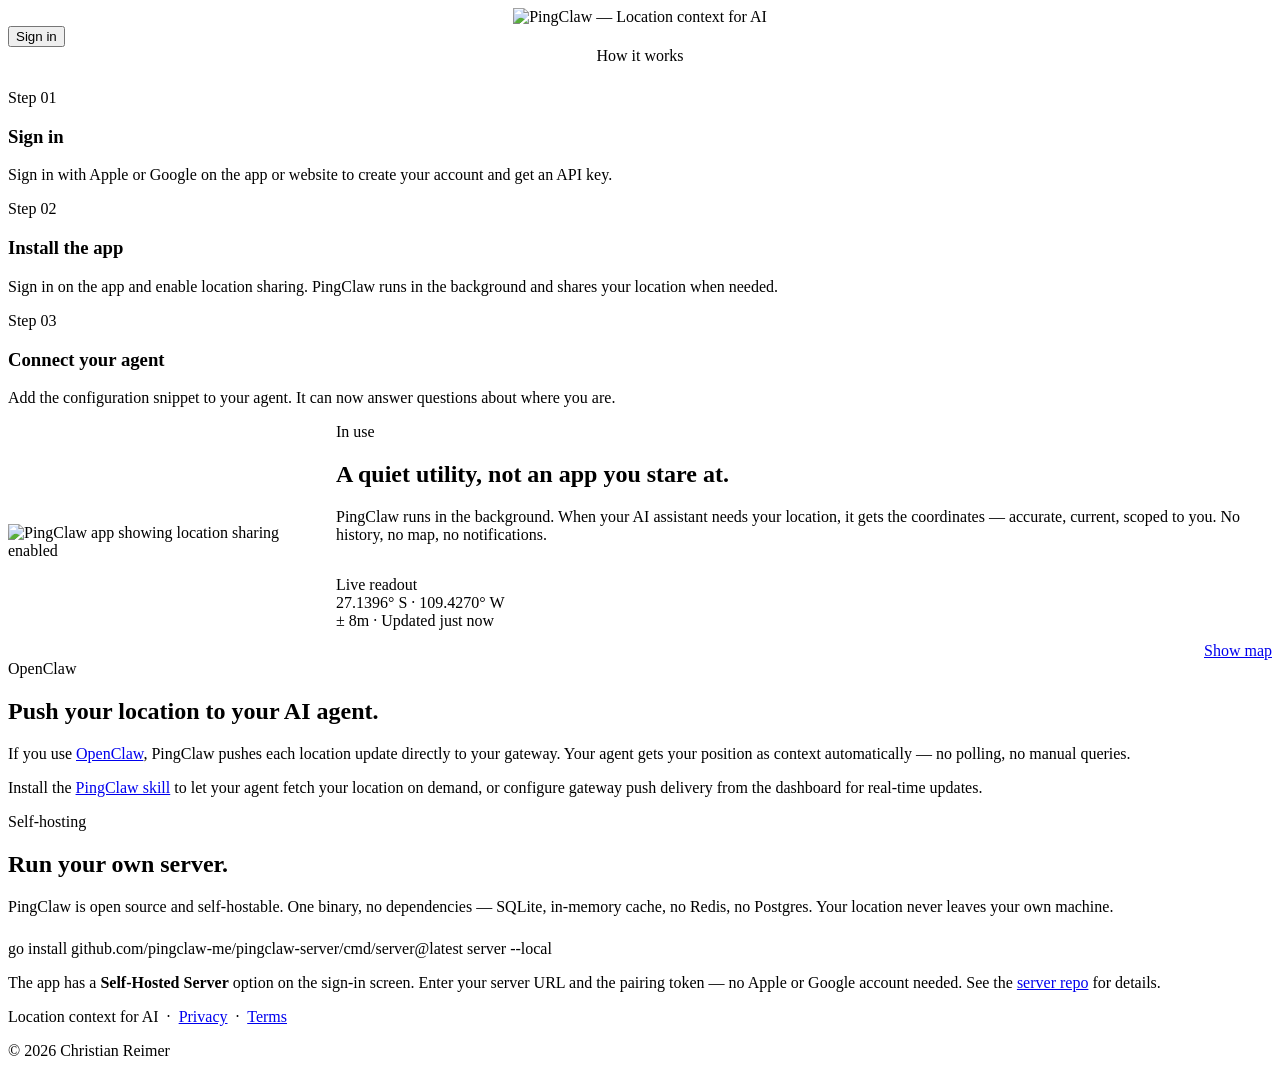
==== web/index.html @ a4073c87 "Add favicon.ico and update icon references" ====
<!DOCTYPE html>
<html lang="en">
<head>
    <meta charset="UTF-8">
    <meta name="viewport" content="width=device-width, initial-scale=1.0">
    <title>PingClaw — Location context for AI</title>
<link rel="icon" href="/favicon.ico?v=8" sizes="any">
    <link rel="icon" type="image/png" sizes="any" href="/icon.png?v=8">
    <link rel="apple-touch-icon" href="/apple-touch-icon.png?v=8">
    <link rel="preconnect" href="https://fonts.googleapis.com">
    <link rel="preconnect" href="https://fonts.gstatic.com" crossorigin>
    <link href="https://fonts.googleapis.com/css2?family=Syne:wght@400;600;800&family=DM+Sans:ital,wght@0,300;0,400;0,500&family=IBM+Plex+Mono:wght@400;500&display=swap" rel="stylesheet">
    <link rel="stylesheet" href="/style.css?v=42">
</head>
<body>
    <main>
        <!-- =================== Landing =================== -->
        <section id="landing">
            <div class="pc-hero-wrap">
                <div class="pc-reveal pc-reveal-1" style="text-align: center;">
                    <picture>
                        <source srcset="/hero.png?v=1" media="(prefers-color-scheme: dark)">
                        <img src="/hero-light.png?v=1" alt="PingClaw — Location context for AI" class="pc-hero-img">
                    </picture>
                </div>
                <div class="pc-cta pc-reveal pc-reveal-3">
                    <button class="pc-btn-primary" onclick="showSection('auth')">Sign in</button>
                </div>
            </div>

            <section id="how" class="pc-section-compact">
                <div class="pc-container">
                    <div class="pc-eyebrow" style="text-align: center;">How it works</div>
                    <div class="pc-grid pc-grid-3" style="margin-top: 24px;">
                        <article class="pc-card">
                            <div class="pc-step-num">Step 01</div>
                            <h3 class="pc-card-title">Sign in</h3>
                            <p class="pc-help" style="margin-top: 8px;">Sign in with Apple or Google on the app or website to create your account and get an API key.</p>
                        </article>
                        <article class="pc-card">
                            <div class="pc-step-num">Step 02</div>
                            <h3 class="pc-card-title">Install the app</h3>
                            <p class="pc-help" style="margin-top: 8px;">Sign in on the app and enable location sharing. PingClaw runs in the background and shares your location when needed.</p>
                        </article>
                        <article class="pc-card">
                            <div class="pc-step-num">Step 03</div>
                            <h3 class="pc-card-title">Connect your agent</h3>
                            <p class="pc-help" style="margin-top: 8px;">Add the configuration snippet to your agent. It can now answer questions about where you are.</p>
                        </article>
                    </div>
                </div>
            </section>

            <section class="pc-section-compact">
                <div class="pc-container pc-inuse-row" style="display: flex; align-items: center; gap: 48px;">
                    <div class="pc-inuse-phone" style="flex-shrink: 0;">
                        <picture>
                            <source srcset="/phone-dark.png?v=1" media="(prefers-color-scheme: dark)">
                            <img src="/phone-light.png?v=1" alt="PingClaw app showing location sharing enabled" style="width: 280px; height: auto; display: block;">
                        </picture>
                    </div>
                    <div style="flex: 1; min-width: 0;">
                        <div class="pc-eyebrow">In use</div>
                        <h2 class="pc-h2">A quiet utility, not an app you stare at.</h2>
                        <p class="pc-lead" style="margin-top: 16px;">PingClaw runs in the background. When your AI assistant needs your location, it gets the coordinates — accurate, current, scoped to you. No history, no map, no notifications.</p>

                        <div class="pc-location-readout" style="margin-top: 32px;">
                            <div class="pc-location-label">Live readout</div>
                            <div class="pc-location-coords">
                                <span>27.1396° S</span>
                                <span class="pc-location-sep"> · </span>
                                <span>109.4270° W</span>
                            </div>
                            <div class="pc-location-accuracy">± 8m · Updated just now</div>
                            <div style="display:flex;justify-content:flex-end;margin-top:12px;">
                                <a href="https://www.google.com/maps?q=-27.1396,-109.4270" target="_blank" class="pc-btn-ghost pc-btn-sm">Show map</a>
                            </div>
                        </div>
                    </div>
                </div>
            </section>

            <section class="pc-section-compact">
                <div class="pc-container-narrow">
                    <div class="pc-eyebrow">OpenClaw</div>
                    <h2 class="pc-h2">Push your location to your AI agent.</h2>
                    <p class="pc-lead" style="margin-top: 16px;">If you use <a href="https://openclaw.ai">OpenClaw</a>, PingClaw pushes each location update directly to your gateway. Your agent gets your position as context automatically — no polling, no manual queries.</p>
                    <p class="pc-help" style="margin-top: 16px;">Install the <a href="https://github.com/pingclaw-me/openclaw-skill">PingClaw skill</a> to let your agent fetch your location on demand, or configure gateway push delivery from the dashboard for real-time updates.</p>
                </div>
            </section>

            <section class="pc-section-compact">
                <div class="pc-container-narrow">
                    <div class="pc-eyebrow">Self-hosting</div>
                    <h2 class="pc-h2">Run your own server.</h2>
                    <p class="pc-lead" style="margin-top: 16px;">PingClaw is open source and self-hostable. One binary, no dependencies — SQLite, in-memory cache, no Redis, no Postgres. Your location never leaves your own machine.</p>
                    <div class="pc-code-block" style="margin-top: 24px;">go install github.com/pingclaw-me/pingclaw-server/cmd/server@latest
server --local</div>
                    <p class="pc-help" style="margin-top: 16px;">The app has a <strong>Self-Hosted Server</strong> option on the sign-in screen. Enter your server URL and the pairing token — no Apple or Google account needed. See the <a href="https://github.com/pingclaw-me/pingclaw-server">server repo</a> for details.</p>
                </div>
            </section>
        </section>

        <!-- =================== Auth =================== -->
        <section id="auth" hidden>
            <div class="pc-container-narrow" style="max-width: 400px; padding-top: 64px; padding-bottom: 64px;">
                <div class="pc-eyebrow">Sign in</div>
                <h2 class="pc-h2" style="margin-bottom: 24px;">Sign in from your phone</h2>

                <div class="pc-card" style="display: flex; flex-direction: column; gap: 12px;">
                    <p class="pc-help">Open the PingClaw app on your phone, go to Settings, and generate a sign-in code. Enter it below.</p>
                    <div class="pc-token-row">
                        <input type="text" id="web-code-input" placeholder="Enter code" maxlength="8"
                               style="text-transform: uppercase; font-family: var(--pc-font-mono); letter-spacing: 0.1em;">
                        <button class="pc-btn-primary pc-btn-sm" onclick="webLogin()">Sign in</button>
                    </div>
                    <p id="web-code-error" class="pc-help pc-help-error" style="margin-top: 4px;" hidden></p>
                </div>

                <p style="margin-top: 24px;">
                    <a href="#" onclick="showSection('landing'); return false;">← Back</a>
                </p>
            </div>
        </section>

        <!-- =================== Dashboard =================== -->
        <section id="dashboard" hidden>
            <nav class="pc-nav pc-nav-static">
                <div class="pc-nav-inner">
                    <a href="/">
                        <picture>
                            <source srcset="/wordmark.png?v=1" media="(prefers-color-scheme: dark)">
                            <img src="/wordmark-light.png?v=1" alt="PingClaw" class="pc-nav-wordmark">
                        </picture>
                    </a>
                    <div class="pc-nav-spacer"></div>
                    <button class="pc-btn-ghost pc-btn-sm header-btn" onclick="handleHeaderBtn()">Sign in</button>
                </div>
            </nav>

            <div class="pc-container" style="padding-top: 32px; padding-bottom: 64px;">

                <!-- Location -->
                <div class="pc-eyebrow">Location</div>
                <div class="pc-card pc-card-flat">
                    <div id="location-status" class="pc-location-empty">Locating…</div>
                </div>

                <!-- API Key -->
                <div class="pc-eyebrow pc-dash-section">API key</div>
                <div class="pc-card">
                    <p class="pc-help" style="margin-bottom: 16px;">Used by your AI agent. Shown only at creation and rotation — the server stores only a hash. Rotating breaks any agent using the previous key.</p>

                    <div id="api-key-empty" style="display: none;">
                        <button class="pc-btn-primary pc-btn-sm" onclick="rotateAPIKey()">Generate API key</button>
                    </div>

                    <div id="api-key-input-row" class="pc-token-row">
                        <input type="text" id="api-key-display" readonly>
                    </div>
                    <div id="api-key-actions" class="pc-token-row" style="margin-top: 8px;">
                        <button id="api-key-copy" class="pc-btn-ghost pc-btn-sm" onclick="copyToken('api')">Copy</button>
                        <button id="api-key-rotate" class="pc-btn-danger pc-btn-sm" onclick="rotateAPIKey()">Rotate</button>
                    </div>
                </div>

                <!-- Setup ChatGPT -->
                <div class="pc-eyebrow pc-dash-section">ChatGPT</div>
                <div class="pc-card">
                    <div id="setup-chatgpt-content" class="pc-prose"></div>
                    <a href="https://chatgpt.com/g/g-69e2d7fe797c8191ab8c0356f375daca-pingclaw"
                       target="_blank" rel="noopener"
                       class="pc-btn-primary pc-btn-block"
                       style="text-align: center; text-decoration: none; margin-top: 16px;">
                        Open PingClaw GPT
                    </a>
                </div>

                <!-- MCP Config -->
                <div class="pc-eyebrow pc-dash-section">MCP config</div>
                <div class="pc-card">
                    <div id="mcp-target-picker" style="display: none; margin-bottom: 12px;">
                        <label class="pc-label" for="mcp-target-select">Target client</label>
                        <select id="mcp-target-select" class="pc-input" style="width: auto;" onchange="setMcpTarget(this.value)">
                            <option value="code">Claude Code</option>
                            <option value="desktop">Claude Desktop</option>
                            <option value="vscode">VS Code</option>
                            <option value="cursor">Cursor</option>
                            <option value="windsurf">Windsurf</option>
                            <option value="zed">Zed</option>
                        </select>
                    </div>
                    <p id="mcp-config-intro" class="pc-help" style="margin-bottom: 12px;"></p>
                    <p id="mcp-config-hint" class="pc-help" style="margin-bottom: 12px;"></p>
                    <pre id="claude-config" class="pc-code-block"></pre>
                    <button id="mcp-config-copy" class="pc-btn-ghost pc-btn-sm" onclick="copyConfig()">Copy config</button>
                </div>

                <!-- OpenClaw Gateway -->
                <div class="pc-eyebrow pc-dash-section">OpenClaw gateway</div>

                <!-- OpenClaw: setup form (hidden when a destination is active) -->
                <div id="openclaw-setup" class="pc-card">
                    <div id="setup-openclaw-content" class="pc-prose" style="margin-bottom: 16px;"></div>

                    <div style="display: flex; flex-direction: column; gap: 12px;">
                        <div>
                            <label class="pc-label" for="openclaw-url-input">Gateway URL</label>
                            <input type="text" id="openclaw-url-input" placeholder="https://my-gateway.tailnet.ts.net:18789">
                            <p class="pc-help" style="margin-top: 4px;">The URL of your OpenClaw gateway. Must be reachable from the internet — use Tailscale Funnel or a public deployment.</p>
                        </div>
                        <div>
                            <label class="pc-label" for="openclaw-token-input">Hook token</label>
                            <input type="text" id="openclaw-token-input" placeholder="your hooks.token value">
                            <p class="pc-help" style="margin-top: 4px;">The <code>hooks.token</code> value from your <code>openclaw.json</code>.</p>
                        </div>
                        <div>
                            <label class="pc-label" for="openclaw-path-input">Hook path</label>
                            <input type="text" id="openclaw-path-input" placeholder="pingclaw" value="pingclaw">
                            <p class="pc-help" style="margin-top: 4px;">Updates are sent to <code>/hooks/{path}</code> on your gateway.</p>
                        </div>
                        <div>
                            <label class="pc-label" for="openclaw-action-select">Action</label>
                            <select id="openclaw-action-select" class="pc-input" style="width: auto;">
                                <option value="wake" selected>Wake (recommended)</option>
                                <option value="agent">Agent (uses tokens)</option>
                            </select>
                            <p class="pc-help" style="margin-top: 4px;">Wake injects location as context silently. Agent triggers a full agent run on every update.</p>
                        </div>
                        <div style="display: flex; gap: 8px; align-items: center;">
                            <button class="pc-btn-primary pc-btn-sm" onclick="registerOpenClaw()">Connect</button>
                            <span id="openclaw-register-status" class="pc-help" style="display: none;"></span>
                        </div>
                    </div>

                    <div style="margin-top: 20px; padding-top: 16px; border-top: 1px solid var(--pc-border);">
                        <p class="pc-help" style="margin-bottom: 8px;">Add to your <code>~/.openclaw/openclaw.json</code>:</p>
                        <pre id="openclaw-config-snippet" class="pc-code-block"></pre>
                        <button class="pc-btn-ghost pc-btn-sm" onclick="copyOpenClawConfig()">Copy config</button>
                    </div>
                </div>

                <!-- OpenClaw: active config (hidden when no destination is registered) -->
                <div id="openclaw-configured" class="pc-card" style="display: none;">
                    <div style="margin-bottom: 16px;">
                        <label class="pc-label">Gateway URL</label>
                        <div class="pc-token-row">
                            <input type="text" id="openclaw-url-display" readonly>
                        </div>
                    </div>
                    <div style="margin-bottom: 16px;">
                        <label class="pc-label">Hook path</label>
                        <div class="pc-token-row">
                            <input type="text" id="openclaw-path-display" readonly>
                        </div>
                    </div>
                    <div style="margin-bottom: 16px;">
                        <label class="pc-label">Action</label>
                        <div class="pc-token-row">
                            <input type="text" id="openclaw-action-display" readonly>
                        </div>
                    </div>
                    <div style="display: flex; gap: 8px; flex-wrap: wrap; margin-bottom: 8px;">
                        <button class="pc-btn-primary pc-btn-sm" onclick="sendOpenClawLocation()">Send location now</button>
                        <button class="pc-btn-ghost pc-btn-sm" onclick="testOpenClaw()">Test connection</button>
                        <button class="pc-btn-danger pc-btn-sm" onclick="deleteOpenClaw()">Remove</button>
                    </div>
                    <div id="openclaw-test-status" class="pc-help" style="margin-bottom: 8px; display: none;"></div>
                </div>

                <!-- Webhook -->
                <div class="pc-eyebrow pc-dash-section">Webhook</div>

                <!-- Webhook: setup instructions (hidden when a webhook is active) -->
                <div id="webhook-setup" class="pc-card">
                    <p class="pc-help" style="margin-bottom: 16px;">PingClaw POSTs each location update to a URL you control, with an <code>Authorization: Bearer &lt;secret&gt;</code> header your receiver can verify.</p>

                    <div class="pc-prose">
                        <h4 class="pc-step-label">1. Export your API Key</h4>
                        <p>Generate (or rotate) your API Key above, copy it, then set it in your shell:</p>
                        <div class="pc-token-row" style="margin-bottom: 16px;">
                            <input type="text" id="webhook-token-example" readonly value="export PINGCLAW_TOKEN=ak_xxxxxxxxxxxxxxxxxxxxxxxxxxxxxxxx">
                            <button class="pc-btn-ghost pc-btn-sm" onclick="copyAdjacentInput(this)">Copy</button>
                        </div>

                        <h4 class="pc-step-label">2. Pick a webhook secret</h4>
                        <p>Any string works. PingClaw will replay it on every outbound POST so your receiver can verify it came from PingClaw:</p>
                        <div class="pc-token-row" style="margin-bottom: 16px;">
                            <input type="text" readonly value="export WEBHOOK_SECRET=$(openssl rand -hex 16)">
                            <button class="pc-btn-ghost pc-btn-sm" onclick="copyAdjacentInput(this)">Copy</button>
                        </div>

                        <h4 class="pc-step-label">3. Register the webhook</h4>
                        <p>Replace the URL below with your receiver, then run:</p>
                        <div class="pc-token-row">
                            <pre id="webhook-help-curl" class="pc-code-block" style="flex: 1; min-width: 0; margin: 0;"></pre>
                            <button class="pc-btn-ghost pc-btn-sm" onclick="copyWebhookCurl(this)">Copy</button>
                        </div>
                    </div>
                </div>

                <!-- Webhook: active config (hidden when no webhook is registered) -->
                <div id="webhook-configured" class="pc-card" style="display: none; margin-top: 12px;">
                    <div style="margin-bottom: 16px;">
                        <label class="pc-label">URL</label>
                        <div class="pc-token-row">
                            <input type="text" id="webhook-url-display" readonly>
                            <button class="pc-btn-ghost pc-btn-sm" onclick="copyWebhookField('url')">Copy</button>
                        </div>
                    </div>
                    <div style="margin-bottom: 16px;">
                        <label class="pc-label">Secret</label>
                        <div class="pc-token-row">
                            <input type="text" id="webhook-secret-display" readonly>
                            <button class="pc-btn-ghost pc-btn-sm" onclick="copyWebhookField('secret')">Copy</button>
                        </div>
                    </div>
                    <div style="display: flex; gap: 8px; flex-wrap: wrap; margin-bottom: 8px;">
                        <button class="pc-btn-ghost pc-btn-sm" onclick="testWebhook()">Send test</button>
                        <button class="pc-btn-danger pc-btn-sm" onclick="deleteWebhook()">Remove webhook</button>
                    </div>
                    <div id="webhook-test-status" class="pc-help" style="margin-bottom: 8px; display: none;"></div>
                </div>

                <!-- Your Data -->
                <div class="pc-eyebrow pc-dash-section">Your data</div>
                <div class="pc-card">
                    <p class="pc-help" style="margin-bottom: 16px;">View every record the server stores about your account.</p>
                    <button id="my-data-toggle" class="pc-btn-ghost pc-btn-sm" onclick="viewMyData()">View my data</button>
                    <div id="my-data-wrap" style="display: none; margin-top: 16px;">
                        <pre id="my-data-display" class="pc-code-block" style="max-height: 480px; overflow: auto;"></pre>
                    </div>
                </div>

                <!-- Delete Account -->
                <div class="pc-eyebrow pc-dash-section pc-eyebrow-danger">Delete account</div>
                <div class="pc-card">
                    <p class="pc-help" style="margin-bottom: 16px;">Permanently delete your account and all stored data. This cannot be undone.</p>
                    <button class="pc-btn-danger pc-btn-sm" onclick="deleteAccount()">Delete account</button>
                </div>
            </div>
        </section>
    </main>

    <footer class="pc-footer">
        <p>
            Location context for AI &nbsp;·&nbsp;
            <a href="/privacypolicy">Privacy</a> &nbsp;·&nbsp;
            <a href="/termsofservice">Terms</a>
        </p>
        <p style="margin-top: 8px;">© 2026 Christian Reimer</p>
    </footer>

    <!-- Social sign-in SDKs (loaded async, only used on the auth page) -->

    <script src="/app.js?v=43"></script>
</body>
</html>
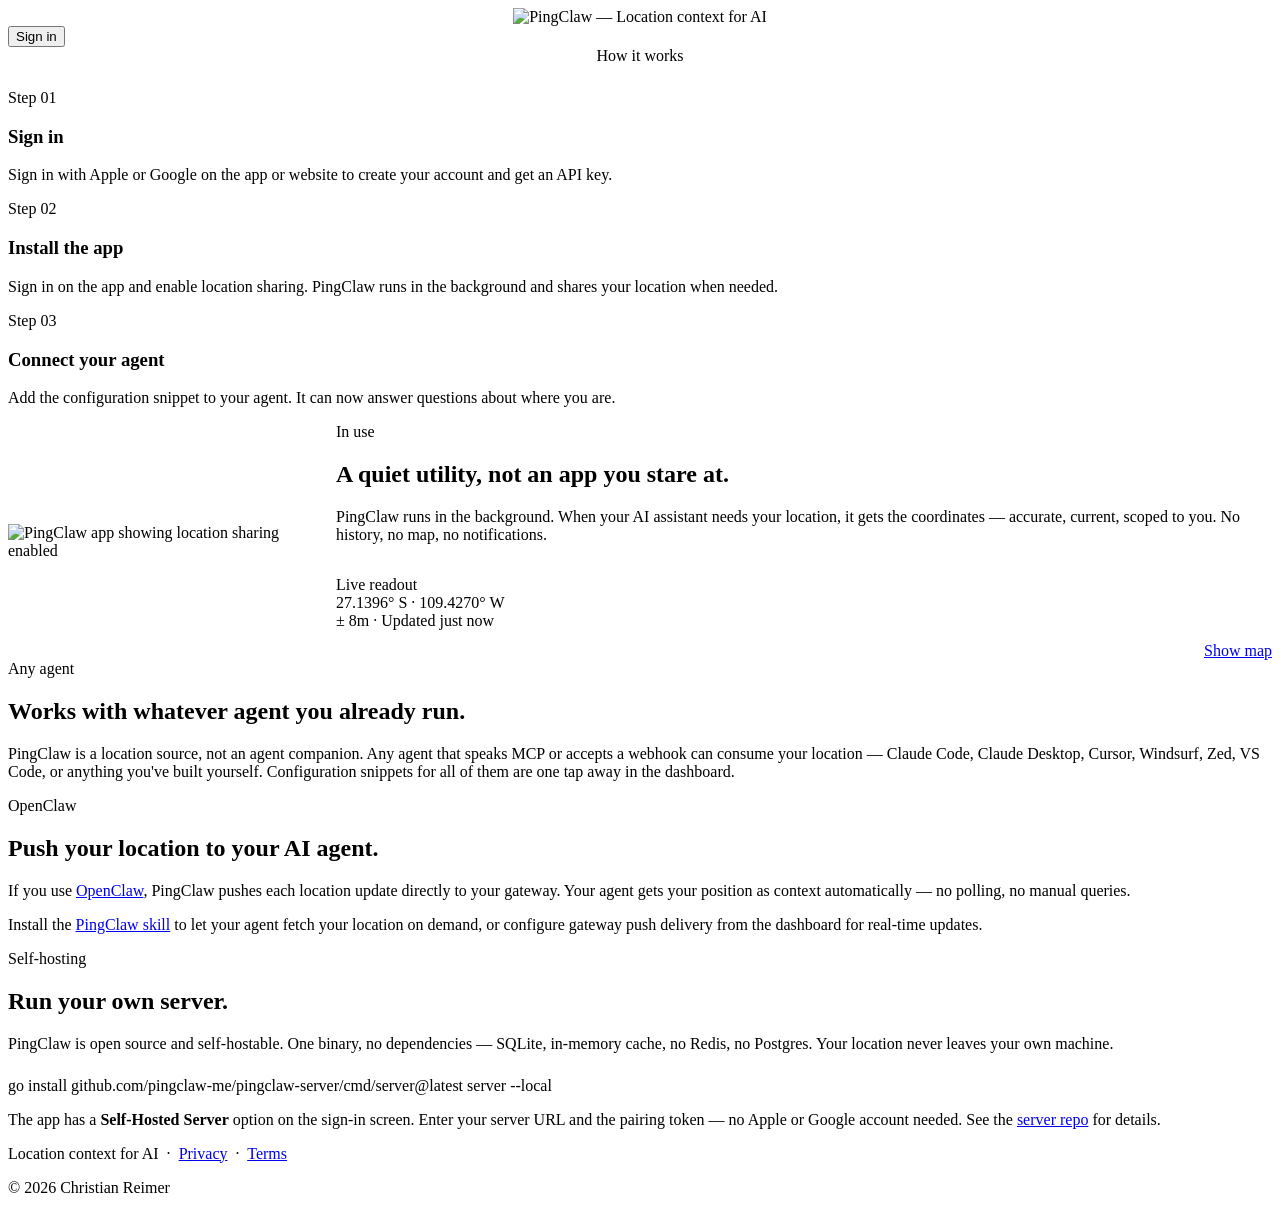
==== commit 29f03337: "Add 'Any agent' section to landing page" ====
--- a/web/index.html
+++ b/web/index.html
@@ -82,6 +82,14 @@
 
             <section class="pc-section-compact">
                 <div class="pc-container-narrow">
+                    <div class="pc-eyebrow">Any agent</div>
+                    <h2 class="pc-h2">Works with whatever agent you already run.</h2>
+                    <p class="pc-lead" style="margin-top: 16px;">PingClaw is a location source, not an agent companion. Any agent that speaks MCP or accepts a webhook can consume your location — Claude Code, Claude Desktop, Cursor, Windsurf, Zed, VS Code, or anything you've built yourself. Configuration snippets for all of them are one tap away in the dashboard.</p>
+                </div>
+            </section>
+
+            <section class="pc-section-compact">
+                <div class="pc-container-narrow">
                     <div class="pc-eyebrow">OpenClaw</div>
                     <h2 class="pc-h2">Push your location to your AI agent.</h2>
                     <p class="pc-lead" style="margin-top: 16px;">If you use <a href="https://openclaw.ai">OpenClaw</a>, PingClaw pushes each location update directly to your gateway. Your agent gets your position as context automatically — no polling, no manual queries.</p>
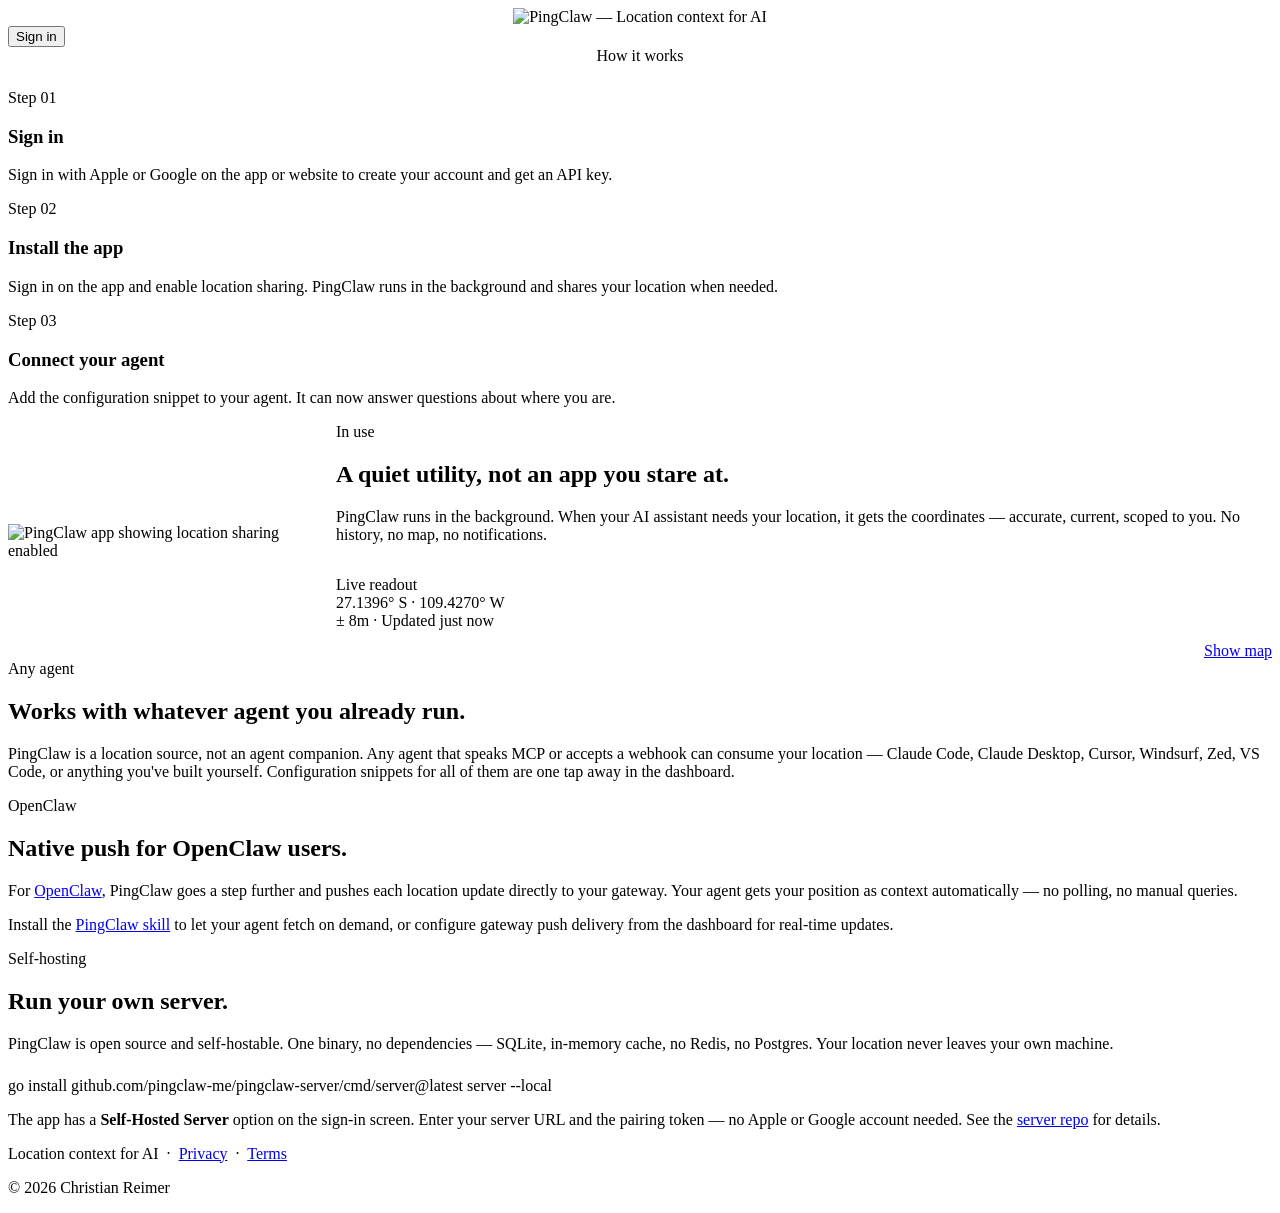
==== commit deb9d544: "Update OpenClaw section copy on landing page" ====
--- a/web/index.html
+++ b/web/index.html
@@ -91,9 +91,9 @@
             <section class="pc-section-compact">
                 <div class="pc-container-narrow">
                     <div class="pc-eyebrow">OpenClaw</div>
-                    <h2 class="pc-h2">Push your location to your AI agent.</h2>
-                    <p class="pc-lead" style="margin-top: 16px;">If you use <a href="https://openclaw.ai">OpenClaw</a>, PingClaw pushes each location update directly to your gateway. Your agent gets your position as context automatically — no polling, no manual queries.</p>
-                    <p class="pc-help" style="margin-top: 16px;">Install the <a href="https://github.com/pingclaw-me/openclaw-skill">PingClaw skill</a> to let your agent fetch your location on demand, or configure gateway push delivery from the dashboard for real-time updates.</p>
+                    <h2 class="pc-h2">Native push for OpenClaw users.</h2>
+                    <p class="pc-lead" style="margin-top: 16px;">For <a href="https://openclaw.ai">OpenClaw</a>, PingClaw goes a step further and pushes each location update directly to your gateway. Your agent gets your position as context automatically — no polling, no manual queries.</p>
+                    <p class="pc-help" style="margin-top: 16px;">Install the <a href="https://github.com/pingclaw-me/openclaw-skill">PingClaw skill</a> to let your agent fetch on demand, or configure gateway push delivery from the dashboard for real-time updates.</p>
                 </div>
             </section>
 
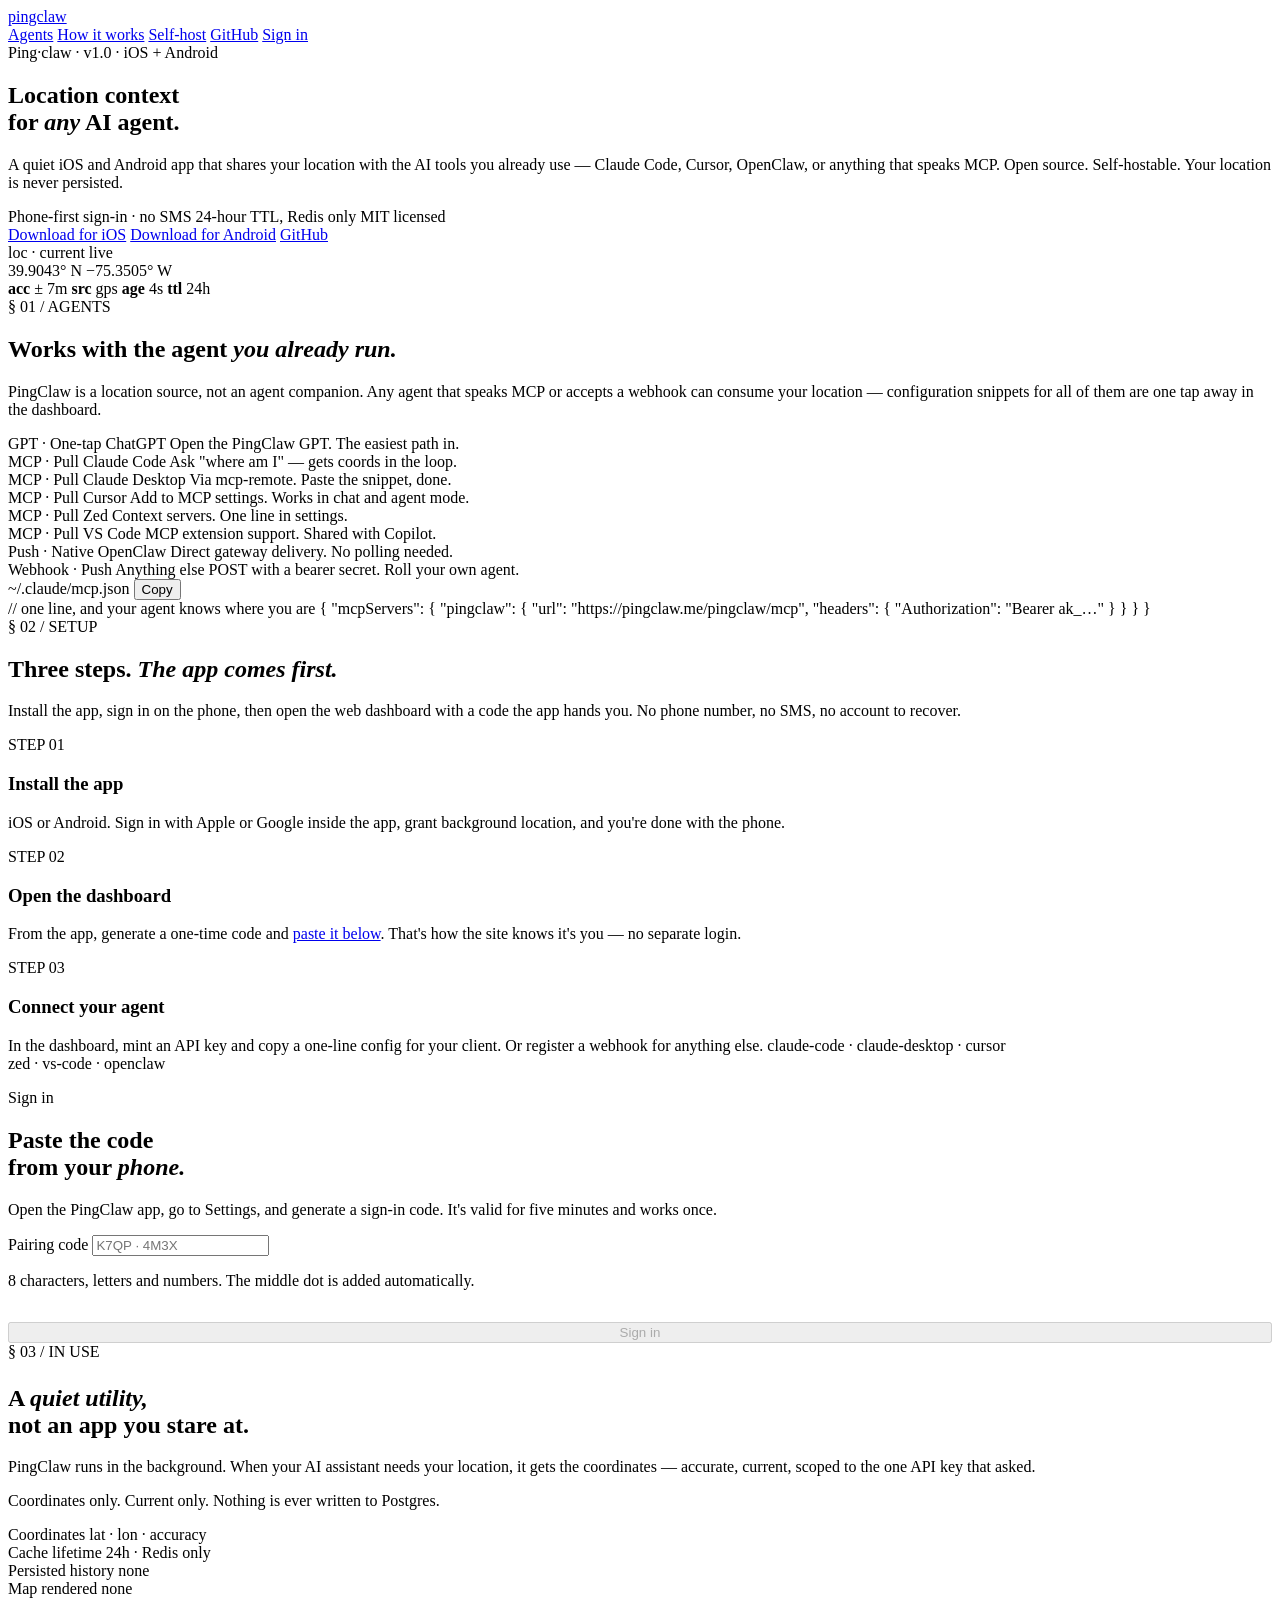
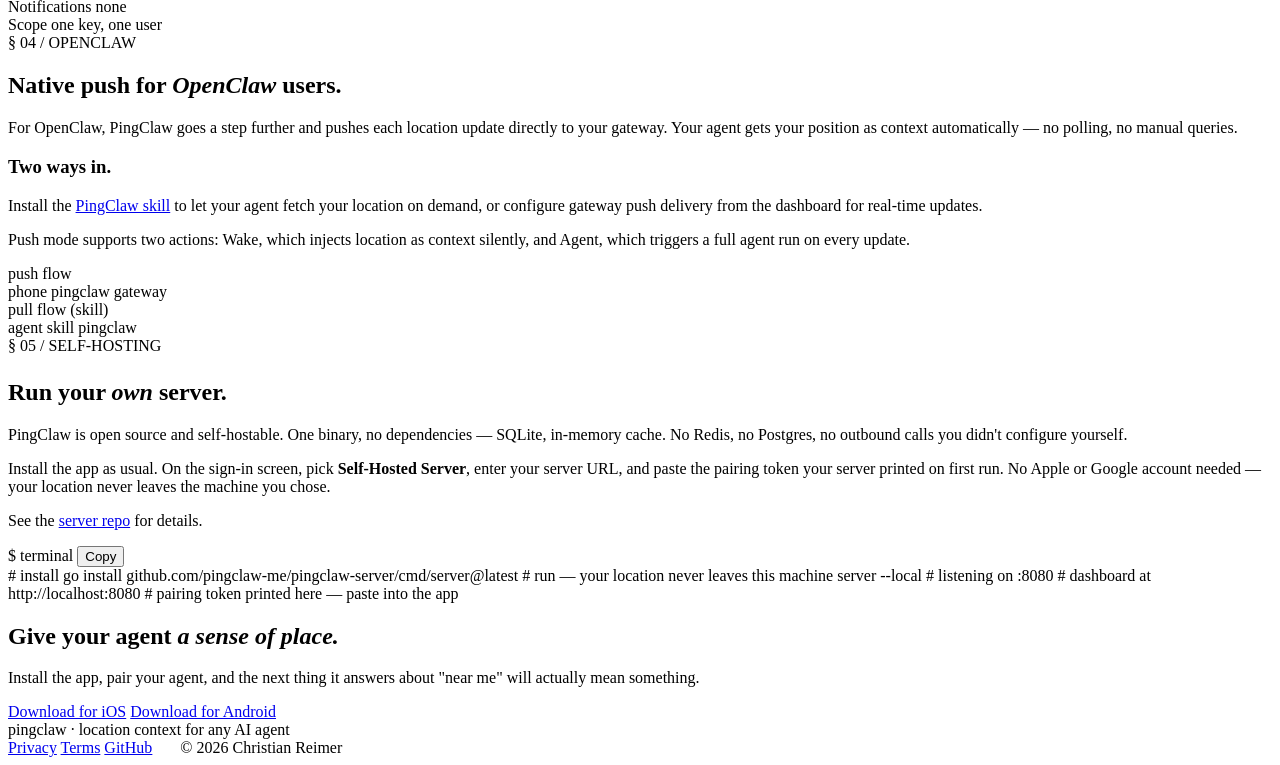
==== commit 7fa5fef2: "Website reskin, sign-in flow, activity removal, and --token flag - Replace entire website visual lay" ====
--- a/web/index.html
+++ b/web/index.html
@@ -1,366 +1,783 @@
 <!DOCTYPE html>
 <html lang="en">
 <head>
-    <meta charset="UTF-8">
-    <meta name="viewport" content="width=device-width, initial-scale=1.0">
-    <title>PingClaw — Location context for AI</title>
-<link rel="icon" href="/favicon.ico?v=8" sizes="any">
-    <link rel="icon" type="image/png" sizes="any" href="/icon.png?v=8">
-    <link rel="apple-touch-icon" href="/apple-touch-icon.png?v=8">
-    <link rel="preconnect" href="https://fonts.googleapis.com">
-    <link rel="preconnect" href="https://fonts.gstatic.com" crossorigin>
-    <link href="https://fonts.googleapis.com/css2?family=Syne:wght@400;600;800&family=DM+Sans:ital,wght@0,300;0,400;0,500&family=IBM+Plex+Mono:wght@400;500&display=swap" rel="stylesheet">
-    <link rel="stylesheet" href="/style.css?v=42">
+<meta charset="UTF-8">
+<meta name="viewport" content="width=device-width, initial-scale=1.0">
+<title>PingClaw — Location context for any AI agent</title>
+<meta name="description" content="A quiet iOS and Android app that shares your location with the AI tools you already use — Claude Code, Cursor, OpenClaw, or anything that speaks MCP. Open source. Self-hostable. Location is never persisted.">
+
+<link rel="icon" href="/favicon.ico" sizes="any">
+<link rel="icon" href="/favicon-32.png" type="image/png" sizes="32x32">
+<link rel="apple-touch-icon" href="/apple-touch-icon.png">
+<link rel="manifest" href="/site.webmanifest">
+<meta name="theme-color" content="#B8472C">
+
+<link rel="preconnect" href="https://fonts.googleapis.com">
+<link rel="preconnect" href="https://fonts.gstatic.com" crossorigin>
+<link href="https://fonts.googleapis.com/css2?family=Fraunces:opsz,wght@9..144,300;9..144,400;9..144,500;9..144,600&family=Inter+Tight:wght@400;500;600&family=JetBrains+Mono:wght@400;500&display=swap" rel="stylesheet">
+
+<link rel="stylesheet" href="/pingclaw-site.css">
 </head>
 <body>
-    <main>
-        <!-- =================== Landing =================== -->
-        <section id="landing">
-            <div class="pc-hero-wrap">
-                <div class="pc-reveal pc-reveal-1" style="text-align: center;">
-                    <picture>
-                        <source srcset="/hero.png?v=1" media="(prefers-color-scheme: dark)">
-                        <img src="/hero-light.png?v=1" alt="PingClaw — Location context for AI" class="pc-hero-img">
-                    </picture>
-                </div>
-                <div class="pc-cta pc-reveal pc-reveal-3">
-                    <button class="pc-btn-primary" onclick="showSection('auth')">Sign in</button>
-                </div>
+
+<main>
+
+<!-- ============ LANDING (logged out) ============ -->
+<div id="landing">
+
+<nav class="top">
+  <div class="container nav-inner">
+    <a href="/" class="logomark">
+      <span class="pin"></span>
+      pingclaw
+    </a>
+    <div class="nav-links">
+      <a href="#agents">Agents</a>
+      <a href="#how">How it works</a>
+      <a href="#self-host">Self-host</a>
+      <a href="https://github.com/pingclaw-me">GitHub</a>
+      <a href="#signin" class="btn-nav landing-only">Sign in</a>
+    </div>
+  </div>
+</nav>
+
+<!-- HERO -->
+<section class="hero">
+  <div class="container">
+    <div class="tag-row reveal reveal-1">
+      <span class="dash"></span>
+      <span class="eyebrow">Ping·claw · v1.0 · iOS + Android</span>
+    </div>
+
+    <h1 class="reveal reveal-2">
+      Location context<br>
+      for <em>any</em> AI agent.
+    </h1>
+
+    <p class="lede reveal reveal-3">
+      A quiet iOS and Android app that shares your location with the AI tools
+      you already use — Claude Code, Cursor, OpenClaw, or anything that
+      speaks MCP. Open source. Self-hostable. Your location is never persisted.
+    </p>
+
+    <div class="trust-row reveal reveal-4">
+      <span><span class="trust-dot"></span> Phone-first sign-in · no SMS</span>
+      <span><span class="trust-dot"></span> 24-hour TTL, Redis only</span>
+      <span><span class="trust-dot"></span> MIT licensed</span>
+    </div>
+
+    <div class="cta-row reveal reveal-4">
+      <a href="#" class="btn btn-primary">Download for iOS</a>
+      <a href="#" class="btn btn-primary">Download for Android</a>
+      <a href="https://github.com/pingclaw-me" class="btn btn-secondary">GitHub</a>
+    </div>
+
+    <!-- live coordinate readout -->
+    <div class="readout-card reveal reveal-5">
+      <div class="readout-head">
+        <span>loc · current</span>
+        <span class="status-live"><span class="pulse"></span> live</span>
+      </div>
+      <div class="readout-body">
+        <div class="coords">
+          <span>39.9043° N</span>
+          <span>−75.3505° W</span>
+          <span class="cursor"></span>
+        </div>
+        <div class="meta-row">
+          <span><b>acc</b> ± 7m</span>
+          <span><b>src</b> gps</span>
+          <span><b>age</b> 4s</span>
+          <span><b>ttl</b> 24h</span>
+        </div>
+      </div>
+    </div>
+  </div>
+</section>
+
+<!-- ANY AGENT -->
+<section id="agents">
+  <div class="container">
+    <div class="section-head">
+      <div class="section-num">§ 01 / AGENTS</div>
+      <div>
+        <h2 class="display">Works with the agent <em>you already run.</em></h2>
+        <p class="lede">
+          PingClaw is a location source, not an agent companion. Any agent
+          that speaks MCP or accepts a webhook can consume your location —
+          configuration snippets for all of them are one tap away in the dashboard.
+        </p>
+      </div>
+    </div>
+
+    <div class="client-grid">
+      <div class="client-cell">
+        <span class="c-mode">GPT · One-tap</span>
+        <span class="c-name">ChatGPT</span>
+        <span class="c-note">Open the PingClaw GPT. The easiest path in.</span>
+      </div>
+      <div class="client-cell">
+        <span class="c-mode">MCP · Pull</span>
+        <span class="c-name">Claude Code</span>
+        <span class="c-note">Ask "where am I" — gets coords in the loop.</span>
+      </div>
+      <div class="client-cell">
+        <span class="c-mode">MCP · Pull</span>
+        <span class="c-name">Claude Desktop</span>
+        <span class="c-note">Via <span class="mono">mcp-remote</span>. Paste the snippet, done.</span>
+      </div>
+      <div class="client-cell">
+        <span class="c-mode">MCP · Pull</span>
+        <span class="c-name">Cursor</span>
+        <span class="c-note">Add to MCP settings. Works in chat and agent mode.</span>
+      </div>
+      <div class="client-cell">
+        <span class="c-mode">MCP · Pull</span>
+        <span class="c-name">Zed</span>
+        <span class="c-note">Context servers. One line in settings.</span>
+      </div>
+      <div class="client-cell">
+        <span class="c-mode">MCP · Pull</span>
+        <span class="c-name">VS Code</span>
+        <span class="c-note">MCP extension support. Shared with Copilot.</span>
+      </div>
+      <div class="client-cell">
+        <span class="c-mode">Push · Native</span>
+        <span class="c-name">OpenClaw</span>
+        <span class="c-note">Direct gateway delivery. No polling needed.</span>
+      </div>
+      <div class="client-cell">
+        <span class="c-mode">Webhook · Push</span>
+        <span class="c-name">Anything else</span>
+        <span class="c-note">POST with a bearer secret. Roll your own agent.</span>
+      </div>
+    </div>
+
+    <div class="snippet">
+      <div class="snippet-head">
+        <span>~/.claude/mcp.json</span>
+        <button class="snippet-copy">Copy</button>
+      </div>
+      <div class="snippet-body"><span class="com">// one line, and your agent knows where you are</span>
+{
+  <span class="key">"mcpServers"</span>: {
+    <span class="key">"pingclaw"</span>: {
+      <span class="key">"url"</span>: <span class="str">"https://pingclaw.me/pingclaw/mcp"</span>,
+      <span class="key">"headers"</span>: { <span class="key">"Authorization"</span>: <span class="str">"Bearer ak_…"</span> }
+    }
+  }
+}</div>
+    </div>
+  </div>
+</section>
+
+<!-- HOW IT WORKS -->
+<section id="how">
+  <div class="container">
+    <div class="section-head">
+      <div class="section-num">§ 02 / SETUP</div>
+      <div>
+        <h2 class="display">Three steps. <em>The app comes first.</em></h2>
+        <p class="lede">
+          Install the app, sign in on the phone, then open the web dashboard
+          with a code the app hands you. No phone number, no SMS, no account
+          to recover.
+        </p>
+      </div>
+    </div>
+
+    <div class="steps">
+      <div class="step">
+        <div class="step-num">STEP 01</div>
+        <h3>Install the app</h3>
+        <p>iOS or Android. Sign in with Apple or Google inside the app, grant background location, and you're done with the phone.</p>
+      </div>
+      <div class="step">
+        <div class="step-num">STEP 02</div>
+        <h3>Open the dashboard</h3>
+        <p>From the app, generate a one-time code and <a href="#signin">paste it below</a>. That's how the site knows it's you — no separate login.</p>
+      </div>
+      <div class="step">
+        <div class="step-num">STEP 03</div>
+        <h3>Connect your agent</h3>
+        <p>In the dashboard, mint an API key and copy a one-line config for your client. Or register a webhook for anything else.
+          <span class="clients">claude-code · claude-desktop · cursor<br>zed · vs-code · openclaw</span>
+        </p>
+      </div>
+    </div>
+  </div>
+</section>
+
+<!-- SIGN IN -->
+<section class="signin-section" id="signin">
+  <div class="container">
+    <div class="signin-layout">
+      <div class="signin-copy">
+        <div class="eyebrow" style="margin-bottom: 16px;">Sign in</div>
+        <h2 class="display">Paste the code<br>from your <em>phone.</em></h2>
+        <p>
+          Open the PingClaw app, go to Settings, and generate a sign-in code.
+          It's valid for five minutes and works once.
+        </p>
+      </div>
+      <div class="signin-form-wrap">
+        <div class="signin-card">
+          <label class="label" for="signin-code">Pairing code</label>
+          <input type="text" id="signin-code" class="signin-input mono"
+                 placeholder="K7QP · 4M3X" maxlength="11" autocomplete="off"
+                 spellcheck="false" autocapitalize="characters">
+          <p class="signin-hint" id="signin-hint">8 characters, letters and numbers. The middle dot is added automatically.</p>
+          <button id="signin-submit" class="btn btn-primary" style="width: 100%; margin-top: 16px;" disabled>Sign in</button>
+        </div>
+      </div>
+    </div>
+  </div>
+</section>
+
+<!-- QUIET UTILITY -->
+<section>
+  <div class="container">
+    <div class="quiet-layout">
+      <div class="quiet-text">
+        <div class="eyebrow" style="margin-bottom: 24px;">§ 03 / IN USE</div>
+        <h2>A <em>quiet utility,</em><br>not an app you stare at.</h2>
+        <p>
+          PingClaw runs in the background. When your AI assistant needs your
+          location, it gets the coordinates — accurate, current, scoped to the
+          one API key that asked.
+        </p>
+        <p>
+          Coordinates only. Current only. Nothing is ever written to Postgres.
+        </p>
+      </div>
+
+      <div class="ledger">
+        <div class="ledger-item">
+          <span class="k">Coordinates</span>
+          <span class="v yes">lat · lon · accuracy</span>
+        </div>
+        <div class="ledger-item">
+          <span class="k">Cache lifetime</span>
+          <span class="v">24h · Redis only</span>
+        </div>
+        <div class="ledger-item">
+          <span class="k">Persisted history</span>
+          <span class="v no">none</span>
+        </div>
+        <div class="ledger-item">
+          <span class="k">Map rendered</span>
+          <span class="v no">none</span>
+        </div>
+        <div class="ledger-item">
+          <span class="k">Notifications</span>
+          <span class="v no">none</span>
+        </div>
+        <div class="ledger-item">
+          <span class="k">Scope</span>
+          <span class="v yes">one key, one user</span>
+        </div>
+      </div>
+    </div>
+  </div>
+</section>
+
+<!-- OPENCLAW -->
+<section>
+  <div class="container">
+    <div class="section-head">
+      <div class="section-num">§ 04 / OPENCLAW</div>
+      <div>
+        <h2 class="display">Native push for <em>OpenClaw</em> users.</h2>
+        <p class="lede">
+          For OpenClaw, PingClaw goes a step further and pushes each location update
+          directly to your gateway. Your agent gets your position as context
+          automatically — no polling, no manual queries.
+        </p>
+      </div>
+    </div>
+
+    <div class="openclaw-wrap">
+      <div class="openclaw-copy">
+        <h3>Two ways in.</h3>
+        <p>
+          Install the <a href="https://github.com/pingclaw-me/openclaw-skill">PingClaw skill</a> to let your agent fetch your
+          location on demand, or configure gateway push delivery from the
+          dashboard for real-time updates.
+        </p>
+        <p>
+          Push mode supports two actions: <span class="mono">Wake</span>, which
+          injects location as context silently, and <span class="mono">Agent</span>,
+          which triggers a full agent run on every update.
+        </p>
+      </div>
+      <div class="openclaw-visual">
+        <div class="flow-label">push flow</div>
+        <div class="flow-line">
+          <span class="box">phone</span>
+          <span class="arrow-h"></span>
+          <span class="box">pingclaw</span>
+          <span class="arrow-h"></span>
+          <span class="box">gateway</span>
+        </div>
+        <div class="flow-label">pull flow (skill)</div>
+        <div class="flow-line">
+          <span class="box">agent</span>
+          <span class="arrow-h"></span>
+          <span class="box">skill</span>
+          <span class="arrow-h"></span>
+          <span class="box">pingclaw</span>
+        </div>
+      </div>
+    </div>
+  </div>
+</section>
+
+<!-- SELF HOSTING -->
+<section id="self-host">
+  <div class="container">
+    <div class="self-host-layout">
+      <div class="self-host-text">
+        <div class="eyebrow" style="margin-bottom: 24px;">§ 05 / SELF-HOSTING</div>
+        <h2>Run your <em>own</em> server.</h2>
+        <p>
+          PingClaw is open source and self-hostable. One binary, no dependencies —
+          SQLite, in-memory cache. No Redis, no Postgres, no outbound calls you
+          didn't configure yourself.
+        </p>
+        <p>
+          Install the app as usual. On the sign-in screen, pick <b>Self-Hosted
+          Server</b>, enter your server URL, and paste the pairing token your
+          server printed on first run. No Apple or Google account needed — your
+          location never leaves the machine you chose.
+        </p>
+        <p>
+          See the <a href="https://github.com/pingclaw-me/pingclaw-server">server repo</a> for details.
+        </p>
+      </div>
+
+      <div class="snippet" style="margin-top: 0;">
+        <div class="snippet-head">
+          <span>$ terminal</span>
+          <button class="snippet-copy">Copy</button>
+        </div>
+        <div class="snippet-body"><span class="com"># install</span>
+<span class="str">go install</span> github.com/pingclaw-me/pingclaw-server/cmd/server@latest
+
+<span class="com"># run — your location never leaves this machine</span>
+<span class="str">server --local</span>
+
+<span class="com"># listening on :8080</span>
+<span class="com"># dashboard at http://localhost:8080</span>
+<span class="com"># pairing token printed here — paste into the app</span></div>
+      </div>
+    </div>
+  </div>
+</section>
+
+<!-- FINAL CTA -->
+<section class="final-cta" id="download">
+  <div class="container">
+    <h2 class="display">Give your agent <em>a sense of place.</em></h2>
+    <p>
+      Install the app, pair your agent, and the next thing it answers about
+      "near me" will actually mean something.
+    </p>
+    <div class="cta-row">
+      <a href="#" class="btn btn-primary">Download for iOS</a>
+      <a href="#" class="btn btn-primary">Download for Android</a>
+    </div>
+  </div>
+</section>
+
+<footer class="site-footer">
+  <div class="container inner">
+    <span class="footer-tag">pingclaw · location context for any AI agent</span>
+    <div>
+      <a href="/privacypolicy">Privacy</a>
+      <a href="/termsofservice">Terms</a>
+      <a href="https://github.com/pingclaw-me">GitHub</a>
+      <span style="margin-left: 24px; color: var(--ink-faint);">© 2026 Christian Reimer</span>
+    </div>
+  </div>
+</footer>
+
+</div><!-- /#landing -->
+
+
+<!-- ============ DASHBOARD (logged in) ============ -->
+<div id="dashboard" hidden>
+
+<nav class="top">
+  <div class="container-wide nav-inner">
+    <a href="/" class="logomark">
+      <span class="pin"></span>
+      pingclaw
+    </a>
+    <div class="nav-links">
+      <span class="nav-user"><span class="dot"></span><span id="nav-user-id"></span></span>
+      <button class="btn-nav header-btn" onclick="handleHeaderBtn()">Sign out</button>
+    </div>
+  </div>
+</nav>
+
+<div class="dashboard-shell">
+
+  <aside class="rail">
+    <div class="rail-title">§ sections</div>
+    <a href="#location" class="rail-item active">
+      <span class="s-dot configured"></span>Location
+    </a>
+    <a href="#api-key" class="rail-item">
+      <span class="s-dot pending"></span>API key
+    </a>
+    <a href="#chatgpt" class="rail-item">
+      <span class="s-dot pending"></span>ChatGPT
+    </a>
+    <a href="#mcp" class="rail-item">
+      <span class="s-dot pending"></span>MCP clients
+    </a>
+    <a href="#openclaw" class="rail-item">
+      <span class="s-dot pending"></span>OpenClaw
+    </a>
+    <a href="#webhook" class="rail-item">
+      <span class="s-dot pending"></span>Webhook
+    </a>
+    <a href="#data" class="rail-item">
+      <span class="s-dot configured"></span>Your data
+    </a>
+    <a href="#delete" class="rail-item">
+      <span class="s-dot danger"></span>Delete account
+    </a>
+  </aside>
+
+  <div class="dashboard-content">
+    <div class="page-head">
+      <div class="eyebrow" style="margin-bottom: 10px;">Dashboard · signed in</div>
+      <h1 class="page-title">Your <em>configuration.</em></h1>
+    </div>
+
+    <!-- Location -->
+    <section class="dash-section" id="location">
+      <div class="dash-section-head">
+        <h2>Location</h2>
+        <span class="badge configured"><span class="dot"></span>Live</span>
+      </div>
+      <div id="location-status">
+        <div class="card location-readout">
+          <div class="location-head">
+            <span>loc · current</span>
+            <span class="status-live"><span class="pulse"></span> live</span>
+          </div>
+          <div class="location-body">
+            <div class="location-coords">Locating…</div>
+          </div>
+        </div>
+      </div>
+    </section>
+
+    <!-- API Key -->
+    <section class="dash-section" id="api-key">
+      <div class="dash-section-head">
+        <h2>API key</h2>
+        <span class="badge configured"><span class="dot"></span>Active</span>
+      </div>
+      <p class="section-intro">
+        Used by your AI agent. Shown only at creation and rotation — the server stores only a hash. Rotating breaks any agent using the previous key.
+      </p>
+      <div class="card">
+        <div id="api-key-empty" style="display: none;">
+          <button class="btn btn-primary btn-sm" onclick="rotateAPIKey()">Generate API key</button>
+        </div>
+
+        <div id="api-key-input-row" class="token-row">
+          <input type="text" id="api-key-display" class="token-input mono" readonly>
+        </div>
+        <div id="api-key-actions" class="btn-row" style="margin-top: 12px;">
+          <button id="api-key-copy" class="btn btn-secondary btn-sm" onclick="copyToken('api')">Copy</button>
+          <button id="api-key-rotate" class="btn btn-danger btn-sm" onclick="rotateAPIKey()">Rotate</button>
+        </div>
+      </div>
+    </section>
+
+    <!-- ChatGPT -->
+    <section class="dash-section" id="chatgpt">
+      <div class="dash-section-head">
+        <h2>ChatGPT</h2>
+        <span class="badge pending"><span class="dot"></span>Not connected</span>
+      </div>
+      <p class="section-intro">
+        The simplest way to use PingClaw. Open the PingClaw GPT once — ChatGPT will ask you to connect your PingClaw account. After that, just use ChatGPT normally.
+      </p>
+      <div class="card">
+        <div id="setup-chatgpt-content" class="help" style="margin-bottom: 14px;"></div>
+        <p class="help" style="margin-bottom: 14px;">
+          Once connected, ask ChatGPT anything location-aware — <em style="color: var(--ink); font-style: italic;">Where am I?</em>, <em style="color: var(--ink); font-style: italic;">What's near me?</em>, <em style="color: var(--ink); font-style: italic;">How far am I from the office?</em> — and it will check your live location automatically.
+        </p>
+        <a href="https://chatgpt.com/g/g-69e2d7fe797c8191ab8c0356f375daca-pingclaw" target="_blank" class="btn btn-primary btn-sm" style="text-decoration: none;">Open PingClaw GPT ↗︎</a>
+      </div>
+    </section>
+
+    <!-- MCP Clients -->
+    <section class="dash-section" id="mcp">
+      <div class="dash-section-head">
+        <h2>MCP clients</h2>
+        <span class="badge pending"><span class="dot"></span>Any agent that speaks MCP</span>
+      </div>
+      <p class="section-intro">
+        Drop the snippet into your client's MCP config. Works with Claude Code, Claude Desktop, Cursor, Zed, and VS Code.
+      </p>
+      <div class="card">
+        <div id="mcp-target-picker" style="display: none; margin-bottom: 16px;">
+          <div style="display: flex; gap: 24px; flex-wrap: wrap; align-items: flex-end;">
+            <div>
+              <label class="label">Target client</label>
+              <div class="select-wrap">
+                <select id="mcp-target-select" class="select" onchange="setMcpTarget(this.value)">
+                  <option value="code">Claude Code</option>
+                  <option value="desktop">Claude Desktop</option>
+                  <option value="vscode">VS Code</option>
+                  <option value="cursor">Cursor</option>
+                  <option value="zed">Zed</option>
+                </select>
+              </div>
             </div>
-
-            <section id="how" class="pc-section-compact">
-                <div class="pc-container">
-                    <div class="pc-eyebrow" style="text-align: center;">How it works</div>
-                    <div class="pc-grid pc-grid-3" style="margin-top: 24px;">
-                        <article class="pc-card">
-                            <div class="pc-step-num">Step 01</div>
-                            <h3 class="pc-card-title">Sign in</h3>
-                            <p class="pc-help" style="margin-top: 8px;">Sign in with Apple or Google on the app or website to create your account and get an API key.</p>
-                        </article>
-                        <article class="pc-card">
-                            <div class="pc-step-num">Step 02</div>
-                            <h3 class="pc-card-title">Install the app</h3>
-                            <p class="pc-help" style="margin-top: 8px;">Sign in on the app and enable location sharing. PingClaw runs in the background and shares your location when needed.</p>
-                        </article>
-                        <article class="pc-card">
-                            <div class="pc-step-num">Step 03</div>
-                            <h3 class="pc-card-title">Connect your agent</h3>
-                            <p class="pc-help" style="margin-top: 8px;">Add the configuration snippet to your agent. It can now answer questions about where you are.</p>
-                        </article>
-                    </div>
-                </div>
-            </section>
-
-            <section class="pc-section-compact">
-                <div class="pc-container pc-inuse-row" style="display: flex; align-items: center; gap: 48px;">
-                    <div class="pc-inuse-phone" style="flex-shrink: 0;">
-                        <picture>
-                            <source srcset="/phone-dark.png?v=1" media="(prefers-color-scheme: dark)">
-                            <img src="/phone-light.png?v=1" alt="PingClaw app showing location sharing enabled" style="width: 280px; height: auto; display: block;">
-                        </picture>
-                    </div>
-                    <div style="flex: 1; min-width: 0;">
-                        <div class="pc-eyebrow">In use</div>
-                        <h2 class="pc-h2">A quiet utility, not an app you stare at.</h2>
-                        <p class="pc-lead" style="margin-top: 16px;">PingClaw runs in the background. When your AI assistant needs your location, it gets the coordinates — accurate, current, scoped to you. No history, no map, no notifications.</p>
-
-                        <div class="pc-location-readout" style="margin-top: 32px;">
-                            <div class="pc-location-label">Live readout</div>
-                            <div class="pc-location-coords">
-                                <span>27.1396° S</span>
-                                <span class="pc-location-sep"> · </span>
-                                <span>109.4270° W</span>
-                            </div>
-                            <div class="pc-location-accuracy">± 8m · Updated just now</div>
-                            <div style="display:flex;justify-content:flex-end;margin-top:12px;">
-                                <a href="https://www.google.com/maps?q=-27.1396,-109.4270" target="_blank" class="pc-btn-ghost pc-btn-sm">Show map</a>
-                            </div>
-                        </div>
-                    </div>
-                </div>
-            </section>
-
-            <section class="pc-section-compact">
-                <div class="pc-container-narrow">
-                    <div class="pc-eyebrow">Any agent</div>
-                    <h2 class="pc-h2">Works with whatever agent you already run.</h2>
-                    <p class="pc-lead" style="margin-top: 16px;">PingClaw is a location source, not an agent companion. Any agent that speaks MCP or accepts a webhook can consume your location — Claude Code, Claude Desktop, Cursor, Windsurf, Zed, VS Code, or anything you've built yourself. Configuration snippets for all of them are one tap away in the dashboard.</p>
-                </div>
-            </section>
-
-            <section class="pc-section-compact">
-                <div class="pc-container-narrow">
-                    <div class="pc-eyebrow">OpenClaw</div>
-                    <h2 class="pc-h2">Native push for OpenClaw users.</h2>
-                    <p class="pc-lead" style="margin-top: 16px;">For <a href="https://openclaw.ai">OpenClaw</a>, PingClaw goes a step further and pushes each location update directly to your gateway. Your agent gets your position as context automatically — no polling, no manual queries.</p>
-                    <p class="pc-help" style="margin-top: 16px;">Install the <a href="https://github.com/pingclaw-me/openclaw-skill">PingClaw skill</a> to let your agent fetch on demand, or configure gateway push delivery from the dashboard for real-time updates.</p>
-                </div>
-            </section>
-
-            <section class="pc-section-compact">
-                <div class="pc-container-narrow">
-                    <div class="pc-eyebrow">Self-hosting</div>
-                    <h2 class="pc-h2">Run your own server.</h2>
-                    <p class="pc-lead" style="margin-top: 16px;">PingClaw is open source and self-hostable. One binary, no dependencies — SQLite, in-memory cache, no Redis, no Postgres. Your location never leaves your own machine.</p>
-                    <div class="pc-code-block" style="margin-top: 24px;">go install github.com/pingclaw-me/pingclaw-server/cmd/server@latest
-server --local</div>
-                    <p class="pc-help" style="margin-top: 16px;">The app has a <strong>Self-Hosted Server</strong> option on the sign-in screen. Enter your server URL and the pairing token — no Apple or Google account needed. See the <a href="https://github.com/pingclaw-me/pingclaw-server">server repo</a> for details.</p>
-                </div>
-            </section>
-        </section>
-
-        <!-- =================== Auth =================== -->
-        <section id="auth" hidden>
-            <div class="pc-container-narrow" style="max-width: 400px; padding-top: 64px; padding-bottom: 64px;">
-                <div class="pc-eyebrow">Sign in</div>
-                <h2 class="pc-h2" style="margin-bottom: 24px;">Sign in from your phone</h2>
-
-                <div class="pc-card" style="display: flex; flex-direction: column; gap: 12px;">
-                    <p class="pc-help">Open the PingClaw app on your phone, go to Settings, and generate a sign-in code. Enter it below.</p>
-                    <div class="pc-token-row">
-                        <input type="text" id="web-code-input" placeholder="Enter code" maxlength="8"
-                               style="text-transform: uppercase; font-family: var(--pc-font-mono); letter-spacing: 0.1em;">
-                        <button class="pc-btn-primary pc-btn-sm" onclick="webLogin()">Sign in</button>
-                    </div>
-                    <p id="web-code-error" class="pc-help pc-help-error" style="margin-top: 4px;" hidden></p>
-                </div>
-
-                <p style="margin-top: 24px;">
-                    <a href="#" onclick="showSection('landing'); return false;">← Back</a>
-                </p>
-            </div>
-        </section>
-
-        <!-- =================== Dashboard =================== -->
-        <section id="dashboard" hidden>
-            <nav class="pc-nav pc-nav-static">
-                <div class="pc-nav-inner">
-                    <a href="/">
-                        <picture>
-                            <source srcset="/wordmark.png?v=1" media="(prefers-color-scheme: dark)">
-                            <img src="/wordmark-light.png?v=1" alt="PingClaw" class="pc-nav-wordmark">
-                        </picture>
-                    </a>
-                    <div class="pc-nav-spacer"></div>
-                    <button class="pc-btn-ghost pc-btn-sm header-btn" onclick="handleHeaderBtn()">Sign in</button>
-                </div>
-            </nav>
-
-            <div class="pc-container" style="padding-top: 32px; padding-bottom: 64px;">
-
-                <!-- Location -->
-                <div class="pc-eyebrow">Location</div>
-                <div class="pc-card pc-card-flat">
-                    <div id="location-status" class="pc-location-empty">Locating…</div>
-                </div>
-
-                <!-- API Key -->
-                <div class="pc-eyebrow pc-dash-section">API key</div>
-                <div class="pc-card">
-                    <p class="pc-help" style="margin-bottom: 16px;">Used by your AI agent. Shown only at creation and rotation — the server stores only a hash. Rotating breaks any agent using the previous key.</p>
-
-                    <div id="api-key-empty" style="display: none;">
-                        <button class="pc-btn-primary pc-btn-sm" onclick="rotateAPIKey()">Generate API key</button>
-                    </div>
-
-                    <div id="api-key-input-row" class="pc-token-row">
-                        <input type="text" id="api-key-display" readonly>
-                    </div>
-                    <div id="api-key-actions" class="pc-token-row" style="margin-top: 8px;">
-                        <button id="api-key-copy" class="pc-btn-ghost pc-btn-sm" onclick="copyToken('api')">Copy</button>
-                        <button id="api-key-rotate" class="pc-btn-danger pc-btn-sm" onclick="rotateAPIKey()">Rotate</button>
-                    </div>
-                </div>
-
-                <!-- Setup ChatGPT -->
-                <div class="pc-eyebrow pc-dash-section">ChatGPT</div>
-                <div class="pc-card">
-                    <div id="setup-chatgpt-content" class="pc-prose"></div>
-                    <a href="https://chatgpt.com/g/g-69e2d7fe797c8191ab8c0356f375daca-pingclaw"
-                       target="_blank" rel="noopener"
-                       class="pc-btn-primary pc-btn-block"
-                       style="text-align: center; text-decoration: none; margin-top: 16px;">
-                        Open PingClaw GPT
-                    </a>
-                </div>
-
-                <!-- MCP Config -->
-                <div class="pc-eyebrow pc-dash-section">MCP config</div>
-                <div class="pc-card">
-                    <div id="mcp-target-picker" style="display: none; margin-bottom: 12px;">
-                        <label class="pc-label" for="mcp-target-select">Target client</label>
-                        <select id="mcp-target-select" class="pc-input" style="width: auto;" onchange="setMcpTarget(this.value)">
-                            <option value="code">Claude Code</option>
-                            <option value="desktop">Claude Desktop</option>
-                            <option value="vscode">VS Code</option>
-                            <option value="cursor">Cursor</option>
-                            <option value="windsurf">Windsurf</option>
-                            <option value="zed">Zed</option>
-                        </select>
-                    </div>
-                    <p id="mcp-config-intro" class="pc-help" style="margin-bottom: 12px;"></p>
-                    <p id="mcp-config-hint" class="pc-help" style="margin-bottom: 12px;"></p>
-                    <pre id="claude-config" class="pc-code-block"></pre>
-                    <button id="mcp-config-copy" class="pc-btn-ghost pc-btn-sm" onclick="copyConfig()">Copy config</button>
-                </div>
-
-                <!-- OpenClaw Gateway -->
-                <div class="pc-eyebrow pc-dash-section">OpenClaw gateway</div>
-
-                <!-- OpenClaw: setup form (hidden when a destination is active) -->
-                <div id="openclaw-setup" class="pc-card">
-                    <div id="setup-openclaw-content" class="pc-prose" style="margin-bottom: 16px;"></div>
-
-                    <div style="display: flex; flex-direction: column; gap: 12px;">
-                        <div>
-                            <label class="pc-label" for="openclaw-url-input">Gateway URL</label>
-                            <input type="text" id="openclaw-url-input" placeholder="https://my-gateway.tailnet.ts.net:18789">
-                            <p class="pc-help" style="margin-top: 4px;">The URL of your OpenClaw gateway. Must be reachable from the internet — use Tailscale Funnel or a public deployment.</p>
-                        </div>
-                        <div>
-                            <label class="pc-label" for="openclaw-token-input">Hook token</label>
-                            <input type="text" id="openclaw-token-input" placeholder="your hooks.token value">
-                            <p class="pc-help" style="margin-top: 4px;">The <code>hooks.token</code> value from your <code>openclaw.json</code>.</p>
-                        </div>
-                        <div>
-                            <label class="pc-label" for="openclaw-path-input">Hook path</label>
-                            <input type="text" id="openclaw-path-input" placeholder="pingclaw" value="pingclaw">
-                            <p class="pc-help" style="margin-top: 4px;">Updates are sent to <code>/hooks/{path}</code> on your gateway.</p>
-                        </div>
-                        <div>
-                            <label class="pc-label" for="openclaw-action-select">Action</label>
-                            <select id="openclaw-action-select" class="pc-input" style="width: auto;">
-                                <option value="wake" selected>Wake (recommended)</option>
-                                <option value="agent">Agent (uses tokens)</option>
-                            </select>
-                            <p class="pc-help" style="margin-top: 4px;">Wake injects location as context silently. Agent triggers a full agent run on every update.</p>
-                        </div>
-                        <div style="display: flex; gap: 8px; align-items: center;">
-                            <button class="pc-btn-primary pc-btn-sm" onclick="registerOpenClaw()">Connect</button>
-                            <span id="openclaw-register-status" class="pc-help" style="display: none;"></span>
-                        </div>
-                    </div>
-
-                    <div style="margin-top: 20px; padding-top: 16px; border-top: 1px solid var(--pc-border);">
-                        <p class="pc-help" style="margin-bottom: 8px;">Add to your <code>~/.openclaw/openclaw.json</code>:</p>
-                        <pre id="openclaw-config-snippet" class="pc-code-block"></pre>
-                        <button class="pc-btn-ghost pc-btn-sm" onclick="copyOpenClawConfig()">Copy config</button>
-                    </div>
-                </div>
-
-                <!-- OpenClaw: active config (hidden when no destination is registered) -->
-                <div id="openclaw-configured" class="pc-card" style="display: none;">
-                    <div style="margin-bottom: 16px;">
-                        <label class="pc-label">Gateway URL</label>
-                        <div class="pc-token-row">
-                            <input type="text" id="openclaw-url-display" readonly>
-                        </div>
-                    </div>
-                    <div style="margin-bottom: 16px;">
-                        <label class="pc-label">Hook path</label>
-                        <div class="pc-token-row">
-                            <input type="text" id="openclaw-path-display" readonly>
-                        </div>
-                    </div>
-                    <div style="margin-bottom: 16px;">
-                        <label class="pc-label">Action</label>
-                        <div class="pc-token-row">
-                            <input type="text" id="openclaw-action-display" readonly>
-                        </div>
-                    </div>
-                    <div style="display: flex; gap: 8px; flex-wrap: wrap; margin-bottom: 8px;">
-                        <button class="pc-btn-primary pc-btn-sm" onclick="sendOpenClawLocation()">Send location now</button>
-                        <button class="pc-btn-ghost pc-btn-sm" onclick="testOpenClaw()">Test connection</button>
-                        <button class="pc-btn-danger pc-btn-sm" onclick="deleteOpenClaw()">Remove</button>
-                    </div>
-                    <div id="openclaw-test-status" class="pc-help" style="margin-bottom: 8px; display: none;"></div>
-                </div>
-
-                <!-- Webhook -->
-                <div class="pc-eyebrow pc-dash-section">Webhook</div>
-
-                <!-- Webhook: setup instructions (hidden when a webhook is active) -->
-                <div id="webhook-setup" class="pc-card">
-                    <p class="pc-help" style="margin-bottom: 16px;">PingClaw POSTs each location update to a URL you control, with an <code>Authorization: Bearer &lt;secret&gt;</code> header your receiver can verify.</p>
-
-                    <div class="pc-prose">
-                        <h4 class="pc-step-label">1. Export your API Key</h4>
-                        <p>Generate (or rotate) your API Key above, copy it, then set it in your shell:</p>
-                        <div class="pc-token-row" style="margin-bottom: 16px;">
-                            <input type="text" id="webhook-token-example" readonly value="export PINGCLAW_TOKEN=ak_xxxxxxxxxxxxxxxxxxxxxxxxxxxxxxxx">
-                            <button class="pc-btn-ghost pc-btn-sm" onclick="copyAdjacentInput(this)">Copy</button>
-                        </div>
-
-                        <h4 class="pc-step-label">2. Pick a webhook secret</h4>
-                        <p>Any string works. PingClaw will replay it on every outbound POST so your receiver can verify it came from PingClaw:</p>
-                        <div class="pc-token-row" style="margin-bottom: 16px;">
-                            <input type="text" readonly value="export WEBHOOK_SECRET=$(openssl rand -hex 16)">
-                            <button class="pc-btn-ghost pc-btn-sm" onclick="copyAdjacentInput(this)">Copy</button>
-                        </div>
-
-                        <h4 class="pc-step-label">3. Register the webhook</h4>
-                        <p>Replace the URL below with your receiver, then run:</p>
-                        <div class="pc-token-row">
-                            <pre id="webhook-help-curl" class="pc-code-block" style="flex: 1; min-width: 0; margin: 0;"></pre>
-                            <button class="pc-btn-ghost pc-btn-sm" onclick="copyWebhookCurl(this)">Copy</button>
-                        </div>
-                    </div>
-                </div>
-
-                <!-- Webhook: active config (hidden when no webhook is registered) -->
-                <div id="webhook-configured" class="pc-card" style="display: none; margin-top: 12px;">
-                    <div style="margin-bottom: 16px;">
-                        <label class="pc-label">URL</label>
-                        <div class="pc-token-row">
-                            <input type="text" id="webhook-url-display" readonly>
-                            <button class="pc-btn-ghost pc-btn-sm" onclick="copyWebhookField('url')">Copy</button>
-                        </div>
-                    </div>
-                    <div style="margin-bottom: 16px;">
-                        <label class="pc-label">Secret</label>
-                        <div class="pc-token-row">
-                            <input type="text" id="webhook-secret-display" readonly>
-                            <button class="pc-btn-ghost pc-btn-sm" onclick="copyWebhookField('secret')">Copy</button>
-                        </div>
-                    </div>
-                    <div style="display: flex; gap: 8px; flex-wrap: wrap; margin-bottom: 8px;">
-                        <button class="pc-btn-ghost pc-btn-sm" onclick="testWebhook()">Send test</button>
-                        <button class="pc-btn-danger pc-btn-sm" onclick="deleteWebhook()">Remove webhook</button>
-                    </div>
-                    <div id="webhook-test-status" class="pc-help" style="margin-bottom: 8px; display: none;"></div>
-                </div>
-
-                <!-- Your Data -->
-                <div class="pc-eyebrow pc-dash-section">Your data</div>
-                <div class="pc-card">
-                    <p class="pc-help" style="margin-bottom: 16px;">View every record the server stores about your account.</p>
-                    <button id="my-data-toggle" class="pc-btn-ghost pc-btn-sm" onclick="viewMyData()">View my data</button>
-                    <div id="my-data-wrap" style="display: none; margin-top: 16px;">
-                        <pre id="my-data-display" class="pc-code-block" style="max-height: 480px; overflow: auto;"></pre>
-                    </div>
-                </div>
-
-                <!-- Delete Account -->
-                <div class="pc-eyebrow pc-dash-section pc-eyebrow-danger">Delete account</div>
-                <div class="pc-card">
-                    <p class="pc-help" style="margin-bottom: 16px;">Permanently delete your account and all stored data. This cannot be undone.</p>
-                    <button class="pc-btn-danger pc-btn-sm" onclick="deleteAccount()">Delete account</button>
-                </div>
-            </div>
-        </section>
-    </main>
-
-    <footer class="pc-footer">
-        <p>
-            Location context for AI &nbsp;·&nbsp;
-            <a href="/privacypolicy">Privacy</a> &nbsp;·&nbsp;
-            <a href="/termsofservice">Terms</a>
-        </p>
-        <p style="margin-top: 8px;">© 2026 Christian Reimer</p>
-    </footer>
-
-    <!-- Social sign-in SDKs (loaded async, only used on the auth page) -->
-
-    <script src="/app.js?v=43"></script>
+            <p id="mcp-config-intro" class="help" style="flex: 1; min-width: 200px;"></p>
+          </div>
+        </div>
+        <p id="mcp-config-hint" class="help" style="margin-bottom: 12px;"></p>
+        <pre id="claude-config" class="code-block"></pre>
+        <div class="btn-row" style="margin-top: 12px;">
+          <button id="mcp-config-copy" class="btn btn-secondary btn-sm" onclick="copyConfig()">Copy config</button>
+        </div>
+      </div>
+    </section>
+
+    <!-- OpenClaw Gateway -->
+    <section class="dash-section" id="openclaw">
+      <div class="dash-section-head">
+        <h2>OpenClaw gateway</h2>
+        <span class="badge pending"><span class="dot"></span>Not connected</span>
+      </div>
+      <p class="section-intro">
+        Push your GPS position directly to your OpenClaw gateway every time your phone reports a new location. No polling, no manual queries.
+      </p>
+
+      <!-- OpenClaw: setup form (hidden when a destination is active) -->
+      <div id="openclaw-setup" class="card">
+        <div class="prose-wrap">
+          <div class="prose-toggle" onclick="toggleProse(this)">
+            <span>Full setup guide (4 steps)</span>
+            <span class="chev">›</span>
+          </div>
+          <div class="prose-body">
+            <div id="setup-openclaw-content"></div>
+            <h3>1. Enable hooks on your gateway</h3>
+            <p>Add to your <code>~/.openclaw/openclaw.json</code> and restart the gateway:</p>
+            <pre><code>{
+  "hooks": {
+    "enabled": true,
+    "token": "pick-a-strong-random-secret",
+    "path": "/hooks"
+  }
+}</code></pre>
+            <p>Generate a good token with <code>openssl rand -hex 24</code>.</p>
+            <h3>2. Make your gateway reachable</h3>
+            <p>PingClaw's server needs to POST to your gateway over the internet:</p>
+            <ul>
+              <li><b>Tailscale Funnel</b> — <code>tailscale funnel 18789</code></li>
+              <li><b>ngrok</b> — <code>ngrok http 18789</code></li>
+              <li><b>Cloudflare Tunnel</b></li>
+              <li><b>VPS with a public IP</b></li>
+            </ul>
+            <h3>3. Connect PingClaw</h3>
+            <p>Enter your gateway URL and token in the form below. PingClaw will send a test message before saving.</p>
+            <h3>4. Verify</h3>
+            <p>Check your OpenClaw session for the test message. Then move around — your agent has your location as context from then on.</p>
+            <h3>Wake vs Agent mode</h3>
+            <p>In <b>wake</b> mode (default), location is injected as context silently — no tokens, no reply triggered. Your next location-aware question just works. <b>Agent</b> mode triggers a full agent run on every update. Use for standing instructions like "remind me when I'm near a pharmacy." Costs tokens per update.</p>
+          </div>
+        </div>
+        <div class="field">
+          <label class="label" for="openclaw-url-input">Gateway URL</label>
+          <input type="text" id="openclaw-url-input" class="field-input" placeholder="https://my-gateway.tailnet.ts.net:18789">
+          <p class="input-hint">Must be reachable from the internet — use Tailscale Funnel or a public deployment.</p>
+        </div>
+        <div class="field">
+          <label class="label" for="openclaw-token-input">Hook token</label>
+          <input type="text" id="openclaw-token-input" class="field-input" placeholder="your hooks.token value">
+          <p class="input-hint">The <code>hooks.token</code> value from your <code>openclaw.json</code>.</p>
+        </div>
+        <div class="field">
+          <label class="label" for="openclaw-path-input">Hook path</label>
+          <input type="text" id="openclaw-path-input" class="field-input" value="pingclaw">
+          <p class="input-hint">Updates are sent to <code>/hooks/{path}</code> on your gateway.</p>
+        </div>
+        <div class="field">
+          <label class="label" for="openclaw-action-select">Action</label>
+          <div class="select-wrap">
+            <select id="openclaw-action-select" class="select">
+              <option value="wake">Wake (recommended)</option>
+              <option value="agent">Agent (uses tokens)</option>
+            </select>
+          </div>
+          <p class="input-hint">Wake injects location as context silently. Agent triggers a full agent run on every update.</p>
+        </div>
+        <div class="btn-row">
+          <button class="btn btn-primary btn-sm" onclick="registerOpenClaw()">Connect</button>
+          <span id="openclaw-register-status" class="help" style="display: none;"></span>
+        </div>
+
+        <div style="margin-top: 20px; padding-top: 16px; border-top: 1px dotted var(--rule);">
+          <p class="help" style="margin-bottom: 8px;">Add to your <code>~/.openclaw/openclaw.json</code>:</p>
+          <pre id="openclaw-config-snippet" class="code-block"></pre>
+          <div class="btn-row" style="margin-top: 8px;">
+            <button class="btn btn-secondary btn-sm" onclick="copyOpenClawConfig()">Copy config</button>
+          </div>
+        </div>
+      </div>
+
+      <!-- OpenClaw: active config (hidden when no destination is registered) -->
+      <div id="openclaw-configured" class="card" style="display: none;">
+        <div class="field">
+          <label class="label">Gateway URL</label>
+          <div class="token-row">
+            <input type="text" id="openclaw-url-display" class="token-input" readonly>
+          </div>
+        </div>
+        <div class="field">
+          <label class="label">Hook path</label>
+          <div class="token-row">
+            <input type="text" id="openclaw-path-display" class="token-input" readonly>
+          </div>
+        </div>
+        <div class="field">
+          <label class="label">Action</label>
+          <div class="token-row">
+            <input type="text" id="openclaw-action-display" class="token-input" readonly>
+          </div>
+        </div>
+        <div class="btn-row" style="margin-bottom: 8px;">
+          <button class="btn btn-primary btn-sm" onclick="sendOpenClawLocation()">Send location now</button>
+          <button class="btn btn-secondary btn-sm" onclick="testOpenClaw()">Test connection</button>
+          <button class="btn btn-danger btn-sm" onclick="deleteOpenClaw()">Remove</button>
+        </div>
+        <div id="openclaw-test-status" class="help" style="display: none;"></div>
+      </div>
+    </section>
+
+    <!-- Webhook -->
+    <section class="dash-section" id="webhook">
+      <div class="dash-section-head">
+        <h2>Webhook</h2>
+        <span class="badge pending"><span class="dot"></span>Not registered</span>
+      </div>
+      <p class="section-intro">
+        For any service that accepts a POST. PingClaw sends each location update to a URL you control, signed with a bearer secret.
+      </p>
+
+      <!-- Webhook: setup instructions (hidden when a webhook is active) -->
+      <div id="webhook-setup" class="card">
+        <div class="step-hd"><span class="num">1</span>Export your API key</div>
+        <p class="help">Generate or rotate your API key above, copy it, then set it in your shell:</p>
+        <div class="token-row" style="margin-top: 10px;">
+          <input type="text" id="webhook-token-example" class="token-input" readonly value="export PINGCLAW_TOKEN=ak_xxxxxxxxxxxxxxxxxxxxxxxxxxxxxxxx">
+          <button class="btn btn-secondary btn-sm" onclick="copyAdjacentInput(this)">Copy</button>
+        </div>
+        <hr class="hr-dotted">
+        <div class="step-hd"><span class="num">2</span>Pick a webhook secret</div>
+        <p class="help">Any string works. PingClaw will replay it on every outbound POST so your receiver can verify:</p>
+        <div class="token-row" style="margin-top: 10px;">
+          <input type="text" class="token-input" readonly value="export WEBHOOK_SECRET=$(openssl rand -hex 16)">
+          <button class="btn btn-secondary btn-sm" onclick="copyAdjacentInput(this)">Copy</button>
+        </div>
+        <hr class="hr-dotted">
+        <div class="step-hd"><span class="num">3</span>Register the webhook</div>
+        <p class="help">Replace the URL with your receiver, then run:</p>
+        <pre id="webhook-help-curl" class="code-block" style="margin-top: 10px;"></pre>
+        <div class="btn-row" style="margin-top: 12px;">
+          <button class="btn btn-secondary btn-sm" onclick="copyWebhookCurl(this)">Copy curl</button>
+        </div>
+      </div>
+
+      <!-- Webhook: active config (hidden when no webhook is registered) -->
+      <div id="webhook-configured" class="card" style="display: none;">
+        <div class="field">
+          <label class="label">URL</label>
+          <div class="token-row">
+            <input type="text" id="webhook-url-display" class="token-input" readonly>
+            <button class="btn btn-secondary btn-sm" onclick="copyWebhookField('url')">Copy</button>
+          </div>
+        </div>
+        <div class="field">
+          <label class="label">Secret</label>
+          <div class="token-row">
+            <input type="text" id="webhook-secret-display" class="token-input" readonly>
+            <button class="btn btn-secondary btn-sm" onclick="copyWebhookField('secret')">Copy</button>
+          </div>
+        </div>
+        <div class="btn-row" style="margin-bottom: 8px;">
+          <button class="btn btn-secondary btn-sm" onclick="testWebhook()">Send test</button>
+          <button class="btn btn-danger btn-sm" onclick="deleteWebhook()">Remove webhook</button>
+        </div>
+        <div id="webhook-test-status" class="help" style="display: none;"></div>
+      </div>
+    </section>
+
+    <!-- Your Data -->
+    <section class="dash-section" id="data">
+      <div class="dash-section-head">
+        <h2>Your data</h2>
+        <span class="badge configured"><span class="dot"></span>Visible</span>
+      </div>
+      <p class="section-intro">
+        Every record the server stores about your account. Nothing hidden, nothing retrospective.
+      </p>
+      <div class="card">
+        <div class="btn-row" style="margin-bottom: 16px;">
+          <button id="my-data-toggle" class="btn btn-secondary btn-sm" onclick="viewMyData()">View my data</button>
+        </div>
+        <div id="my-data-wrap" style="display: none;">
+          <pre id="my-data-display" class="code-block" style="max-height: 420px; overflow: auto;"></pre>
+        </div>
+      </div>
+    </section>
+
+    <!-- Delete Account -->
+    <section class="dash-section danger-zone" id="delete">
+      <div class="dash-section-head">
+        <h2>Delete account</h2>
+        <span class="badge danger"><span class="dot"></span>Irreversible</span>
+      </div>
+      <p class="section-intro">
+        Permanently delete your account and all stored data. This cannot be undone.
+      </p>
+      <div class="card">
+        <div class="btn-row">
+          <button class="btn btn-danger btn-sm" onclick="deleteAccount()">Delete account</button>
+        </div>
+      </div>
+    </section>
+  </div>
+</div>
+
+<footer class="site-footer">
+  <div class="container-wide inner">
+    <span class="footer-tag">pingclaw · location context for any AI agent</span>
+    <div>
+      <a href="/privacypolicy">Privacy</a>
+      <a href="/termsofservice">Terms</a>
+      <a href="https://github.com/pingclaw-me">GitHub</a>
+      <span style="margin-left: 24px; color: var(--ink-faint);">© 2026 Christian Reimer</span>
+    </div>
+  </div>
+</footer>
+
+</div><!-- /#dashboard -->
+
+</main>
+
+<script src="/app.js"></script>
+<script src="/pingclaw-site.js"></script>
+
 </body>
 </html>
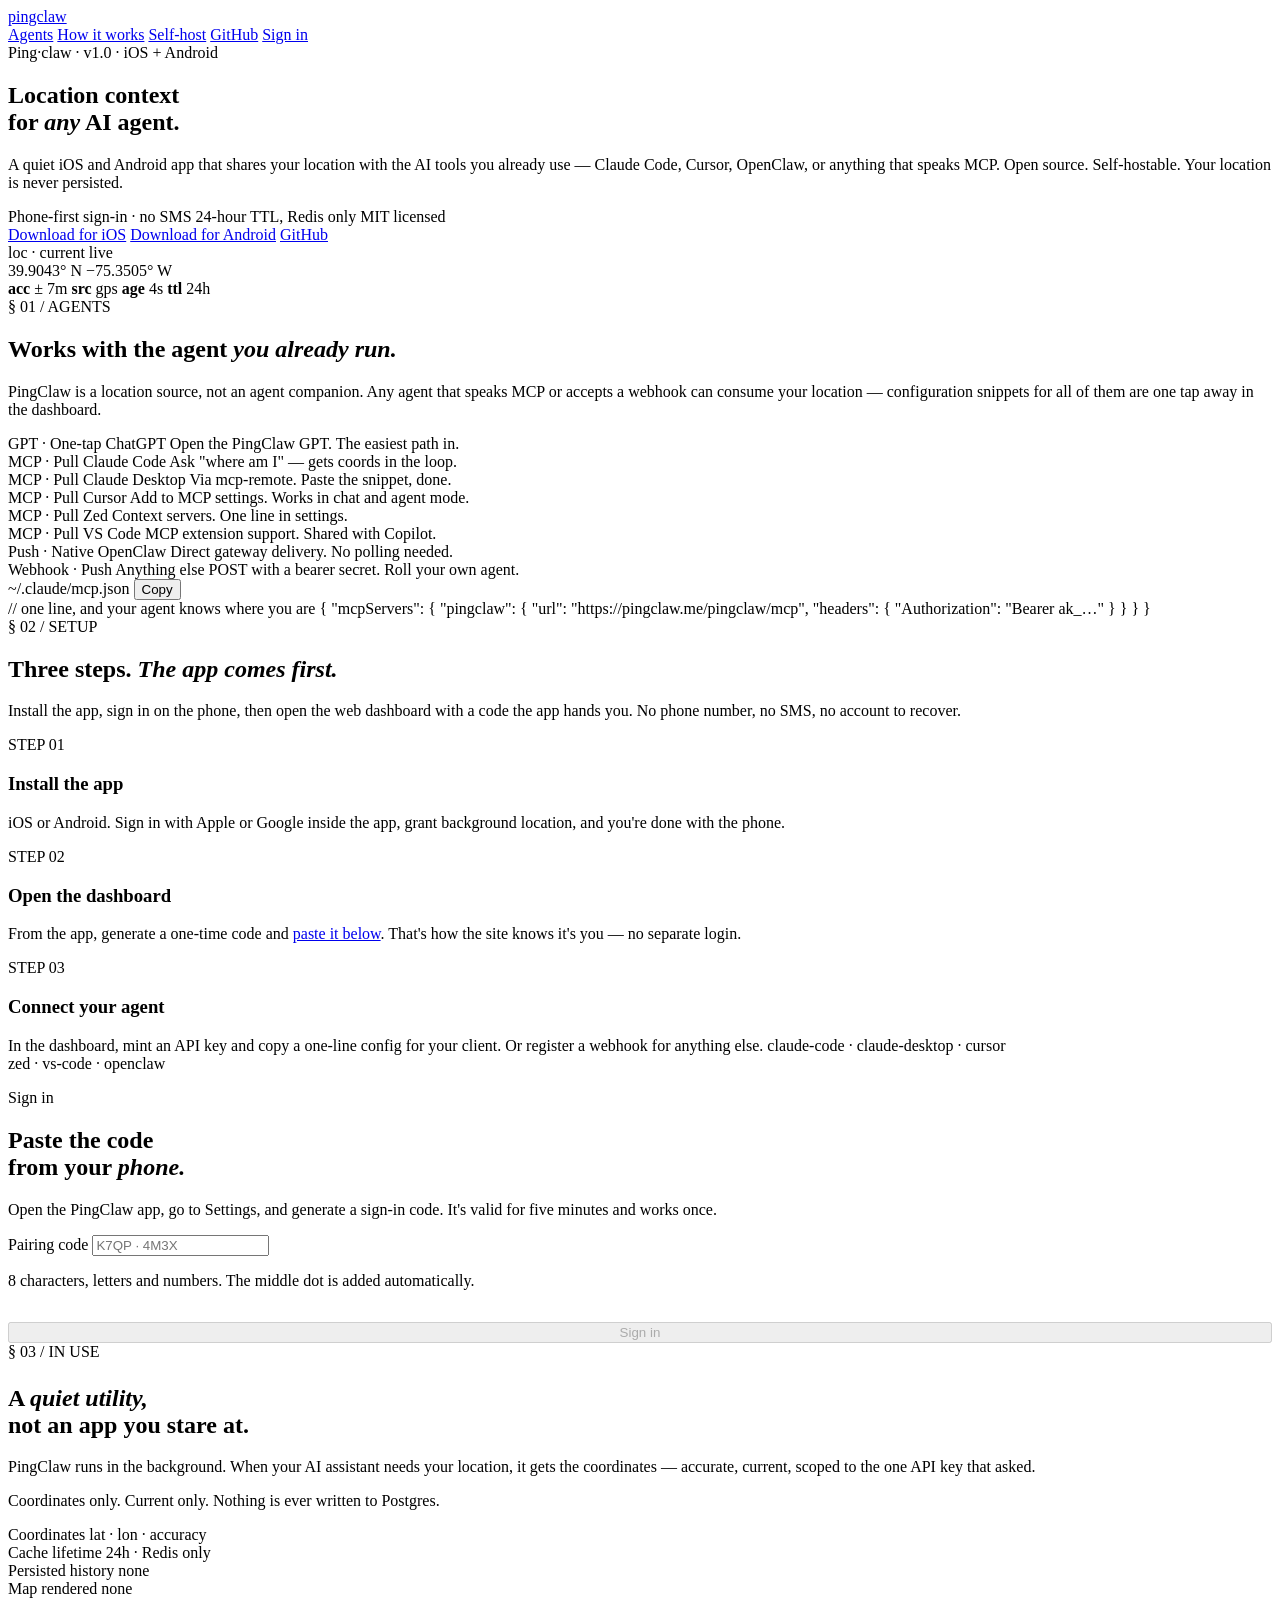
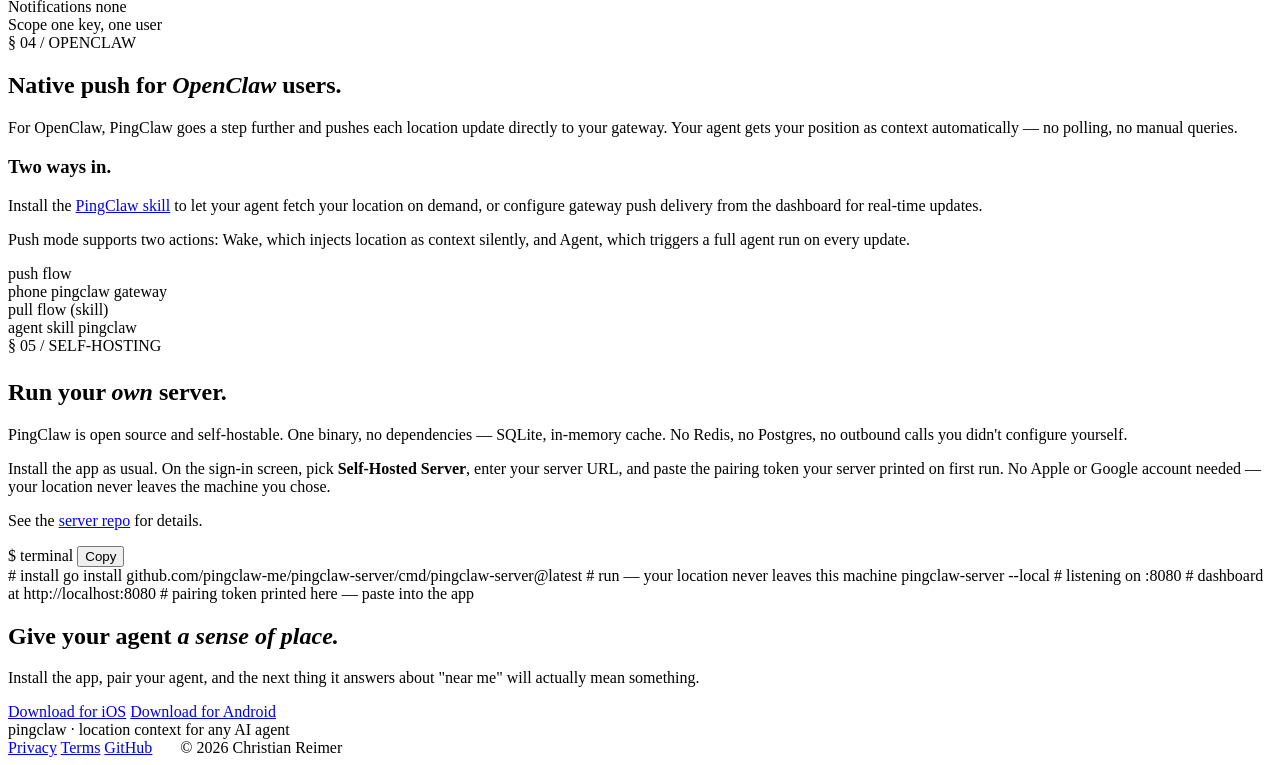
==== commit 726070bb: "refactor: rename cmd/server to cmd/pingclaw-server, move tools out Rename the server binary from `se" ====
--- a/web/index.html
+++ b/web/index.html
@@ -361,10 +361,10 @@
           <button class="snippet-copy">Copy</button>
         </div>
         <div class="snippet-body"><span class="com"># install</span>
-<span class="str">go install</span> github.com/pingclaw-me/pingclaw-server/cmd/server@latest
+<span class="str">go install</span> github.com/pingclaw-me/pingclaw-server/cmd/pingclaw-server@latest
 
 <span class="com"># run — your location never leaves this machine</span>
-<span class="str">server --local</span>
+<span class="str">pingclaw-server --local</span>
 
 <span class="com"># listening on :8080</span>
 <span class="com"># dashboard at http://localhost:8080</span>
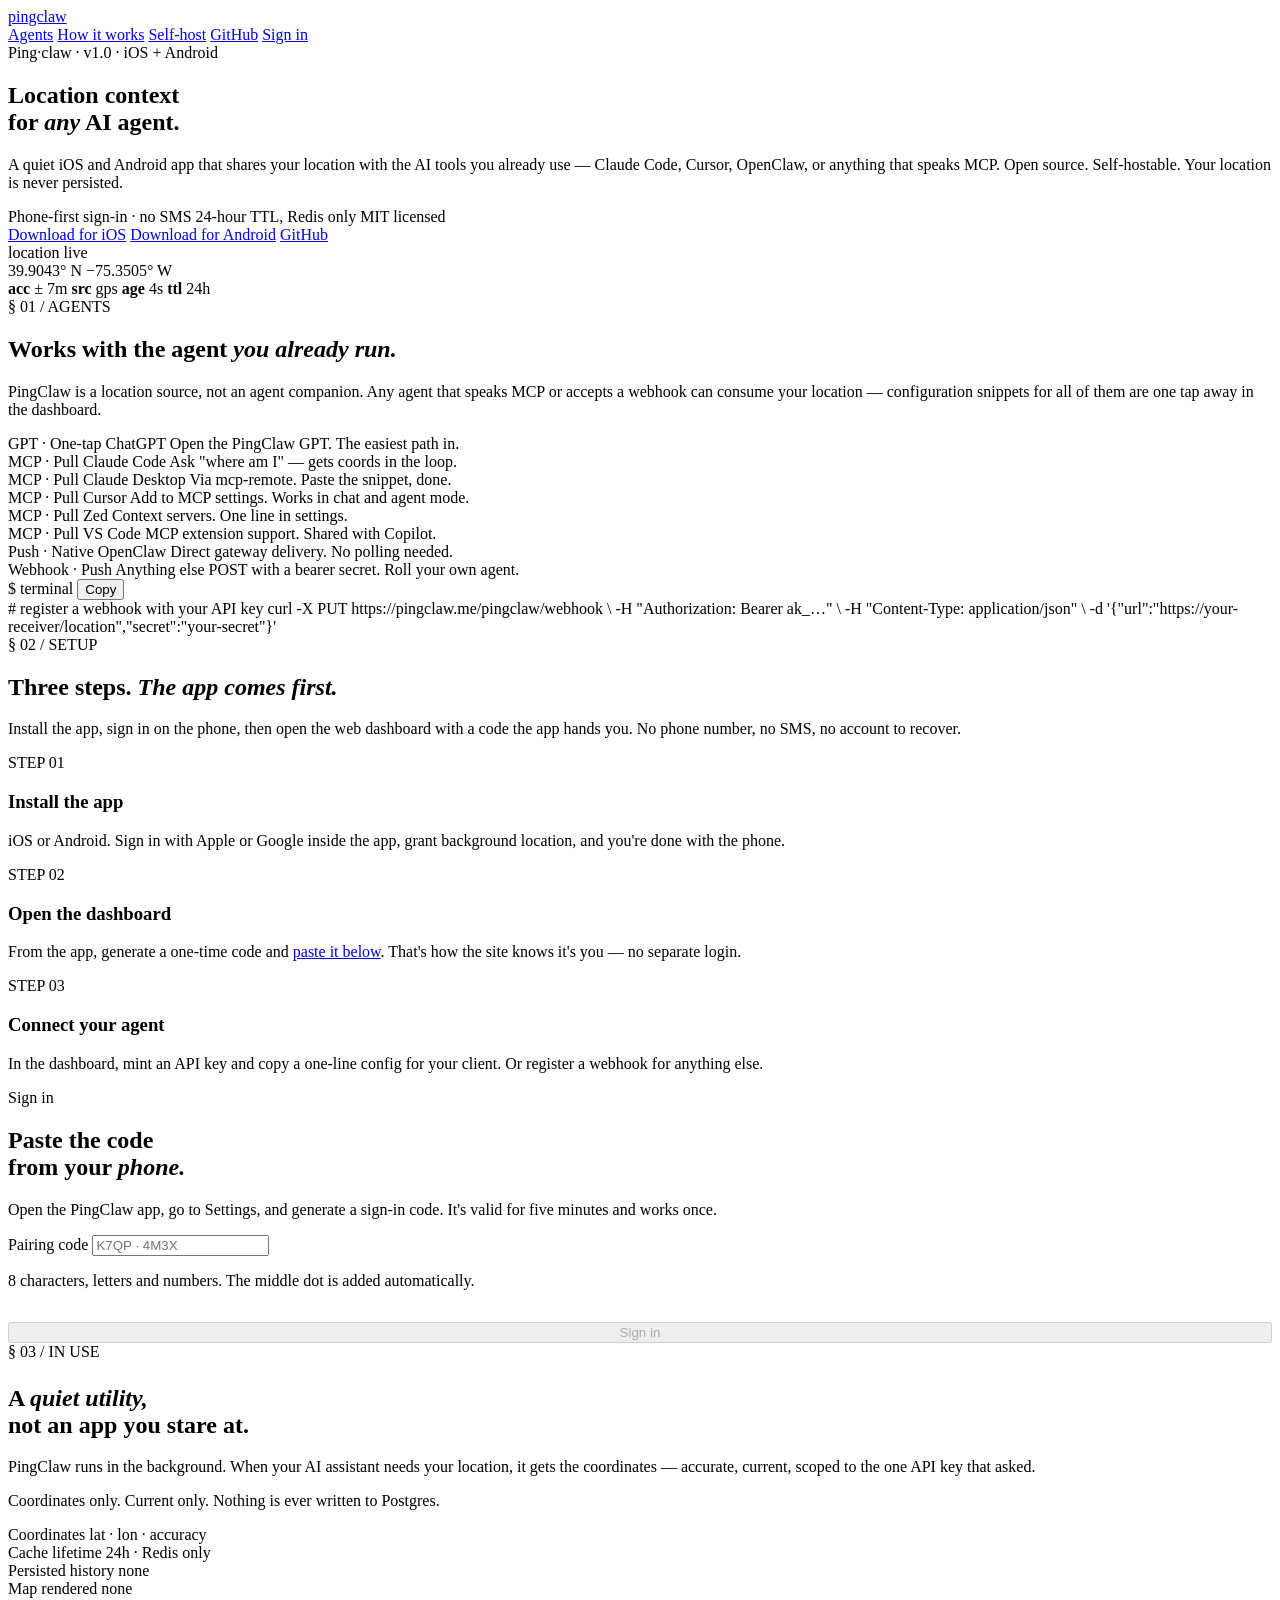
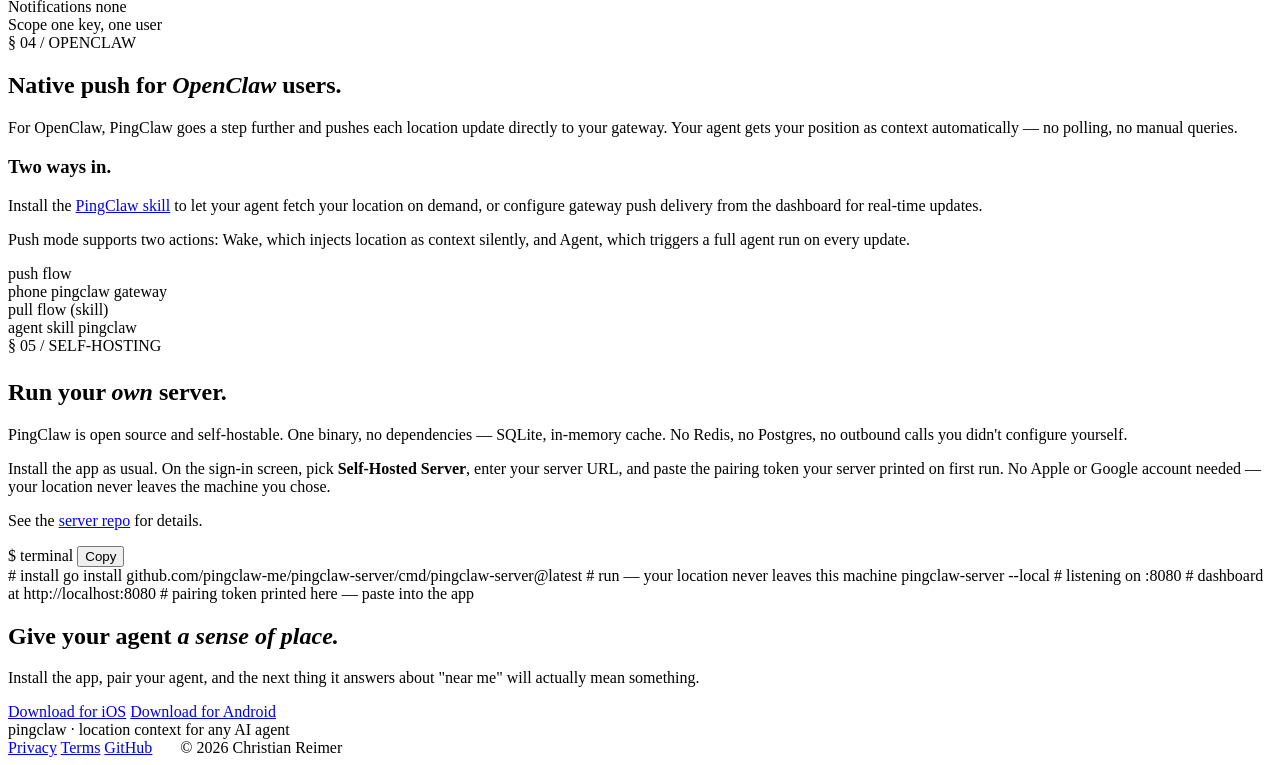
==== commit d6e00ffa: "Website: clickable agent grid, copy fixes, dashboard cleanup - Agent grid cells are now clickable wi" ====
--- a/web/index.html
+++ b/web/index.html
@@ -75,7 +75,7 @@
     <!-- live coordinate readout -->
     <div class="readout-card reveal reveal-5">
       <div class="readout-head">
-        <span>loc · current</span>
+        <span>location</span>
         <span class="status-live"><span class="pulse"></span> live</span>
       </div>
       <div class="readout-body">
@@ -110,63 +110,59 @@
       </div>
     </div>
 
-    <div class="client-grid">
-      <div class="client-cell">
+    <div class="client-grid" id="agent-grid">
+      <div class="client-cell" data-agent="chatgpt">
         <span class="c-mode">GPT · One-tap</span>
         <span class="c-name">ChatGPT</span>
         <span class="c-note">Open the PingClaw GPT. The easiest path in.</span>
       </div>
-      <div class="client-cell">
+      <div class="client-cell" data-agent="code">
         <span class="c-mode">MCP · Pull</span>
         <span class="c-name">Claude Code</span>
         <span class="c-note">Ask "where am I" — gets coords in the loop.</span>
       </div>
-      <div class="client-cell">
+      <div class="client-cell" data-agent="desktop">
         <span class="c-mode">MCP · Pull</span>
         <span class="c-name">Claude Desktop</span>
         <span class="c-note">Via <span class="mono">mcp-remote</span>. Paste the snippet, done.</span>
       </div>
-      <div class="client-cell">
+      <div class="client-cell" data-agent="cursor">
         <span class="c-mode">MCP · Pull</span>
         <span class="c-name">Cursor</span>
         <span class="c-note">Add to MCP settings. Works in chat and agent mode.</span>
       </div>
-      <div class="client-cell">
+      <div class="client-cell" data-agent="zed">
         <span class="c-mode">MCP · Pull</span>
         <span class="c-name">Zed</span>
         <span class="c-note">Context servers. One line in settings.</span>
       </div>
-      <div class="client-cell">
+      <div class="client-cell" data-agent="vscode">
         <span class="c-mode">MCP · Pull</span>
         <span class="c-name">VS Code</span>
         <span class="c-note">MCP extension support. Shared with Copilot.</span>
       </div>
-      <div class="client-cell">
+      <div class="client-cell" data-agent="openclaw">
         <span class="c-mode">Push · Native</span>
         <span class="c-name">OpenClaw</span>
         <span class="c-note">Direct gateway delivery. No polling needed.</span>
       </div>
-      <div class="client-cell">
+      <div class="client-cell active" data-agent="webhook">
         <span class="c-mode">Webhook · Push</span>
         <span class="c-name">Anything else</span>
         <span class="c-note">POST with a bearer secret. Roll your own agent.</span>
       </div>
     </div>
 
-    <div class="snippet">
+    <div class="snippet" id="agent-snippet">
       <div class="snippet-head">
-        <span>~/.claude/mcp.json</span>
+        <span id="agent-snippet-file">$ terminal</span>
         <button class="snippet-copy">Copy</button>
       </div>
-      <div class="snippet-body"><span class="com">// one line, and your agent knows where you are</span>
-{
-  <span class="key">"mcpServers"</span>: {
-    <span class="key">"pingclaw"</span>: {
-      <span class="key">"url"</span>: <span class="str">"https://pingclaw.me/pingclaw/mcp"</span>,
-      <span class="key">"headers"</span>: { <span class="key">"Authorization"</span>: <span class="str">"Bearer ak_…"</span> }
-    }
-  }
-}</div>
+      <div class="snippet-body" id="agent-snippet-body"><span class="com"># register a webhook with your API key</span>
+curl -X PUT https://pingclaw.me/pingclaw/webhook \
+  -H <span class="str">"Authorization: Bearer ak_…"</span> \
+  -H <span class="str">"Content-Type: application/json"</span> \
+  -d '{"url":"https://your-receiver/location","secret":"your-secret"}'</div>
     </div>
   </div>
 </section>
@@ -200,9 +196,7 @@
       <div class="step">
         <div class="step-num">STEP 03</div>
         <h3>Connect your agent</h3>
-        <p>In the dashboard, mint an API key and copy a one-line config for your client. Or register a webhook for anything else.
-          <span class="clients">claude-code · claude-desktop · cursor<br>zed · vs-code · openclaw</span>
-        </p>
+        <p>In the dashboard, mint an API key and copy a one-line config for your client. Or register a webhook for anything else.</p>
       </div>
     </div>
   </div>
@@ -465,7 +459,7 @@
       <div id="location-status">
         <div class="card location-readout">
           <div class="location-head">
-            <span>loc · current</span>
+            <span>location</span>
             <span class="status-live"><span class="pulse"></span> live</span>
           </div>
           <div class="location-body">
@@ -657,8 +651,7 @@
           </div>
         </div>
         <div class="btn-row" style="margin-bottom: 8px;">
-          <button class="btn btn-primary btn-sm" onclick="sendOpenClawLocation()">Send location now</button>
-          <button class="btn btn-secondary btn-sm" onclick="testOpenClaw()">Test connection</button>
+          <button class="btn btn-secondary btn-sm" onclick="sendOpenClawLocation()">Send test</button>
           <button class="btn btn-danger btn-sm" onclick="deleteOpenClaw()">Remove</button>
         </div>
         <div id="openclaw-test-status" class="help" style="display: none;"></div>
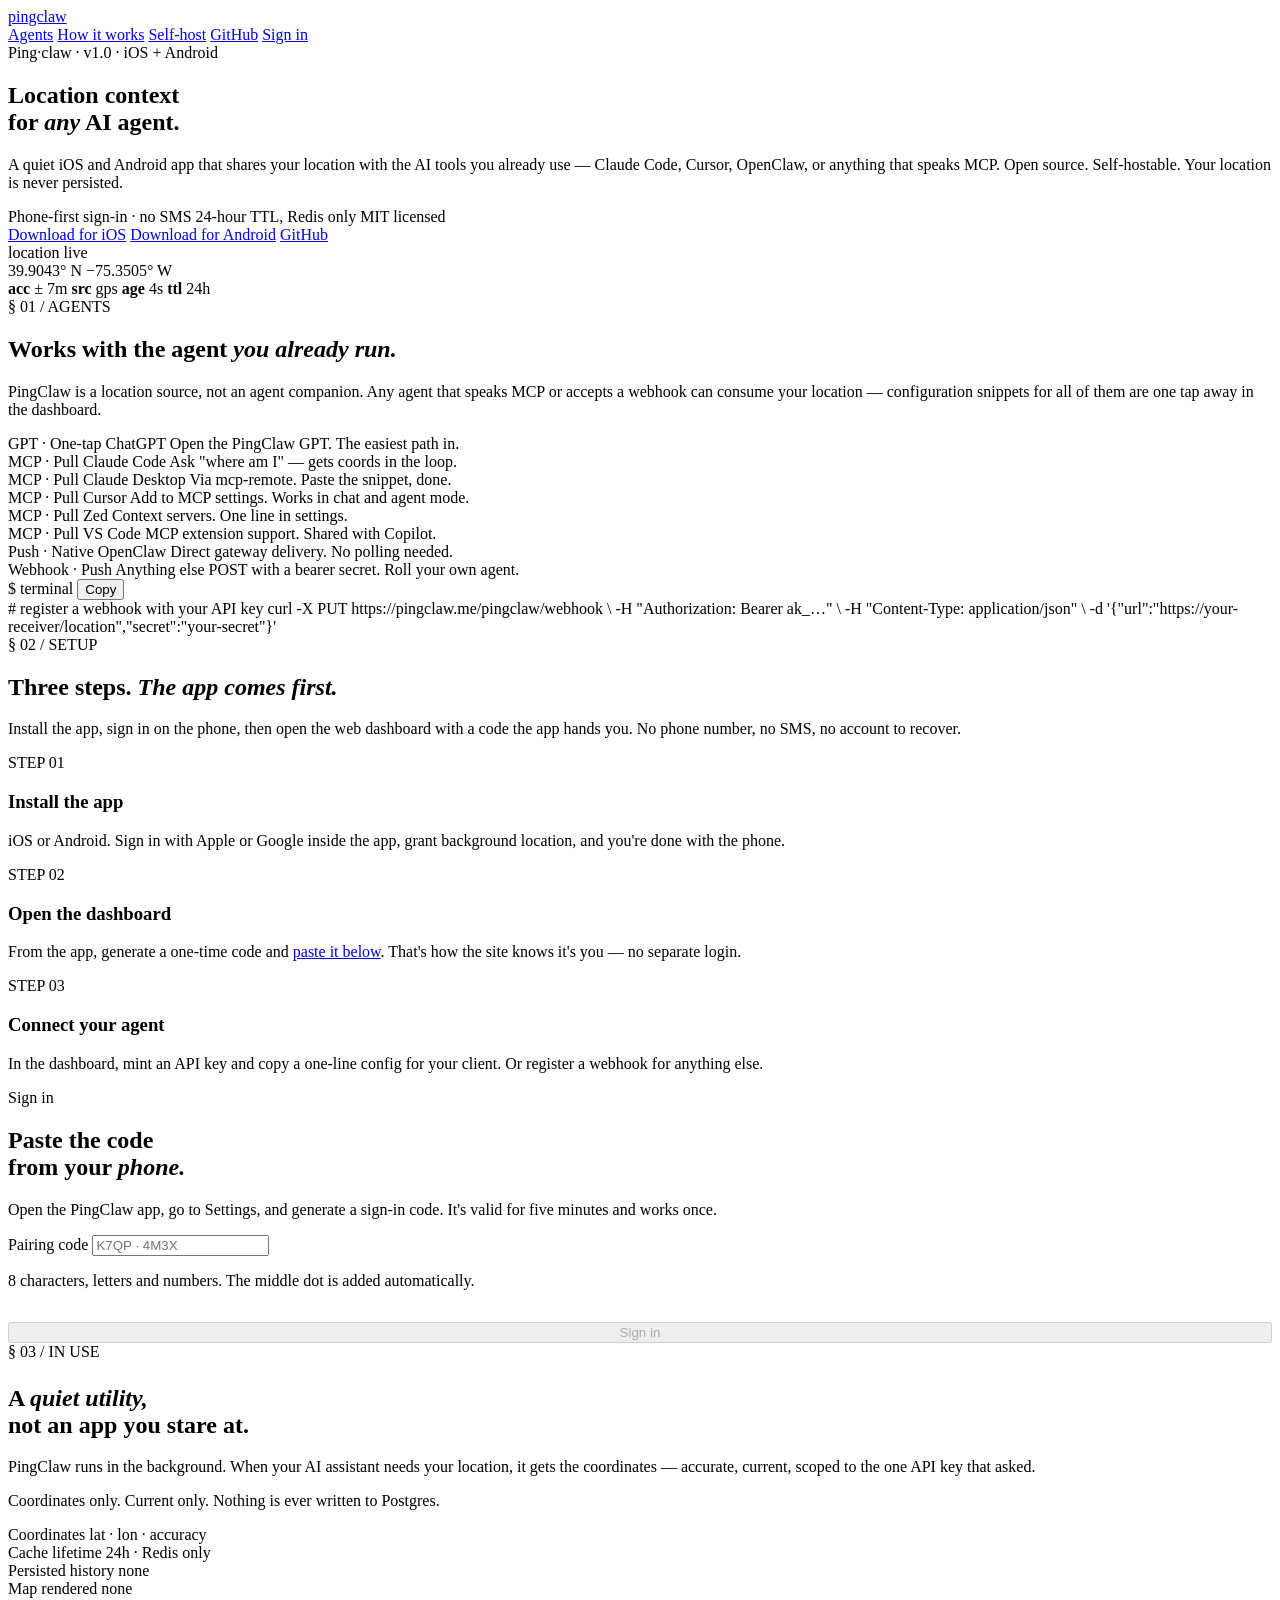
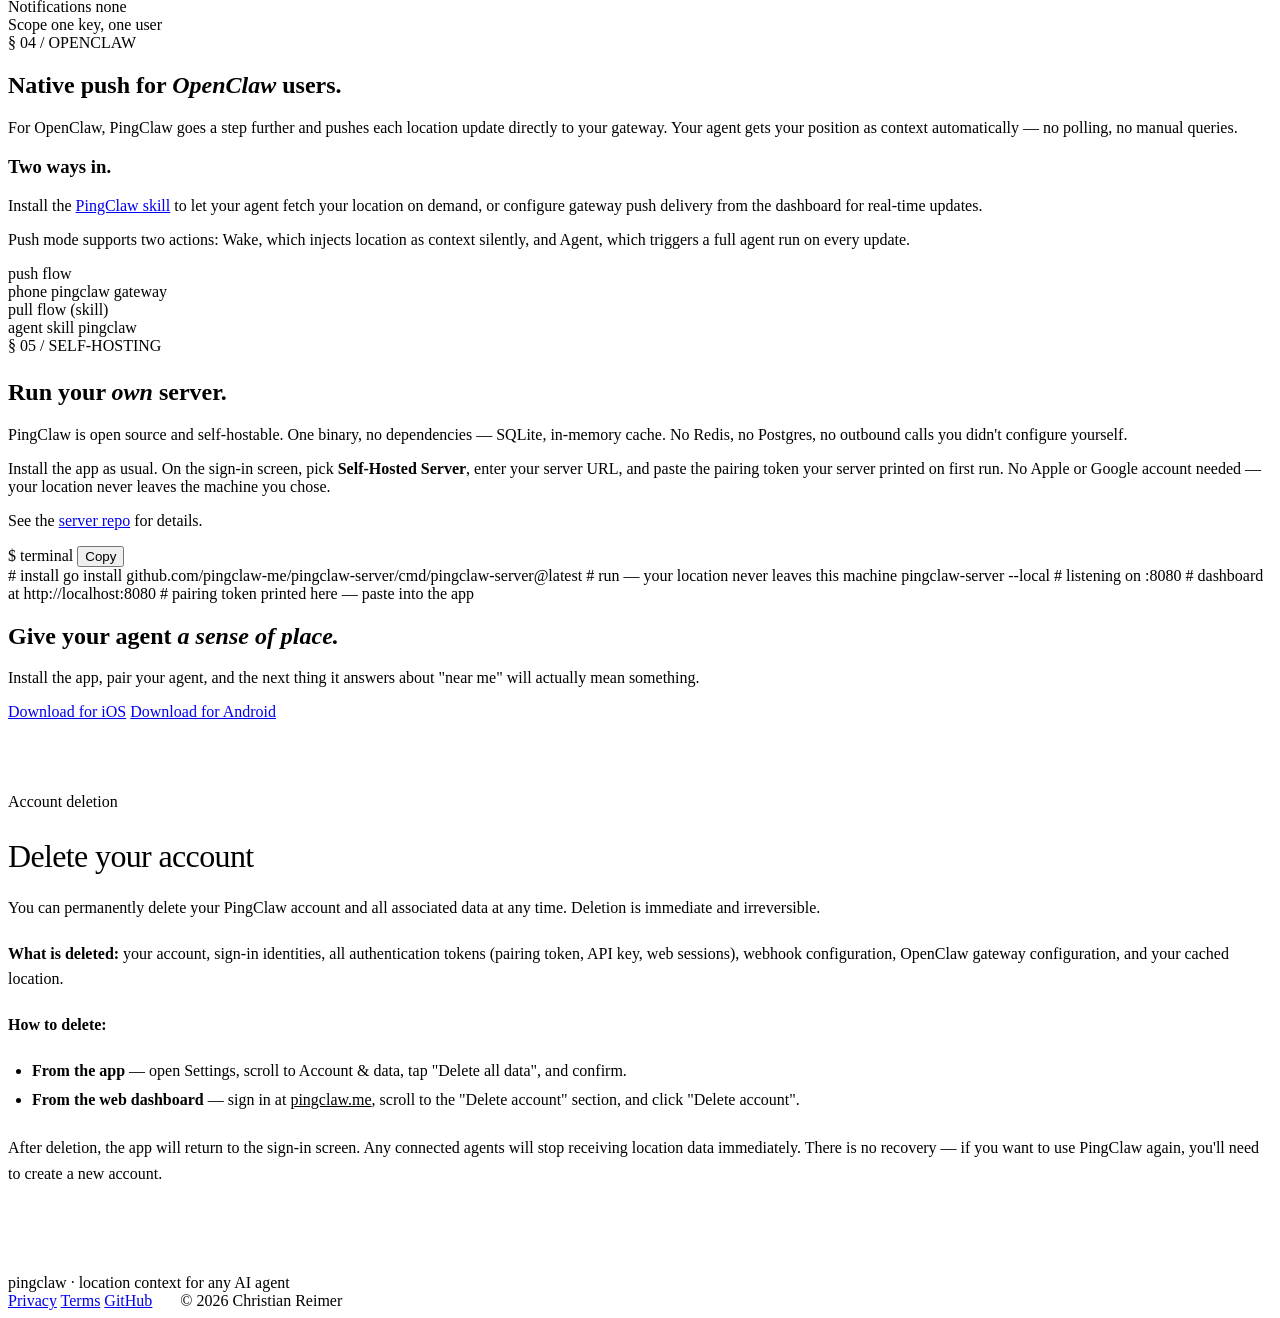
==== commit 6aba73a1: "Add account deletion section to landing page (#deleteaccount) Required by Google Play data deletion " ====
--- a/web/index.html
+++ b/web/index.html
@@ -380,6 +380,30 @@
       <a href="#" class="btn btn-primary">Download for iOS</a>
       <a href="#" class="btn btn-primary">Download for Android</a>
     </div>
+  </div>
+</section>
+
+<!-- DELETE ACCOUNT -->
+<section id="deleteaccount" style="padding: 72px 0;">
+  <div class="container-narrow">
+    <div class="eyebrow" style="margin-bottom: 16px; color: var(--red);">Account deletion</div>
+    <h2 style="font-family: 'Fraunces', serif; font-weight: 400; font-size: 32px; letter-spacing: -0.02em; margin-bottom: 20px;">Delete your account</h2>
+    <p style="color: var(--ink-soft); margin-bottom: 20px; line-height: 1.6;">
+      You can permanently delete your PingClaw account and all associated data at any time. Deletion is immediate and irreversible.
+    </p>
+    <p style="color: var(--ink-soft); margin-bottom: 20px; line-height: 1.6;">
+      <strong style="color: var(--ink);">What is deleted:</strong> your account, sign-in identities, all authentication tokens (pairing token, API key, web sessions), webhook configuration, OpenClaw gateway configuration, and your cached location.
+    </p>
+    <p style="color: var(--ink-soft); margin-bottom: 20px; line-height: 1.6;">
+      <strong style="color: var(--ink);">How to delete:</strong>
+    </p>
+    <ul style="color: var(--ink-soft); line-height: 1.8; padding-left: 24px; margin-bottom: 20px;">
+      <li><strong style="color: var(--ink);">From the app</strong> — open Settings, scroll to Account & data, tap "Delete all data", and confirm.</li>
+      <li><strong style="color: var(--ink);">From the web dashboard</strong> — sign in at <a href="/" style="color: var(--rust);">pingclaw.me</a>, scroll to the "Delete account" section, and click "Delete account".</li>
+    </ul>
+    <p style="color: var(--ink-soft); line-height: 1.6;">
+      After deletion, the app will return to the sign-in screen. Any connected agents will stop receiving location data immediately. There is no recovery — if you want to use PingClaw again, you'll need to create a new account.
+    </p>
   </div>
 </section>
 
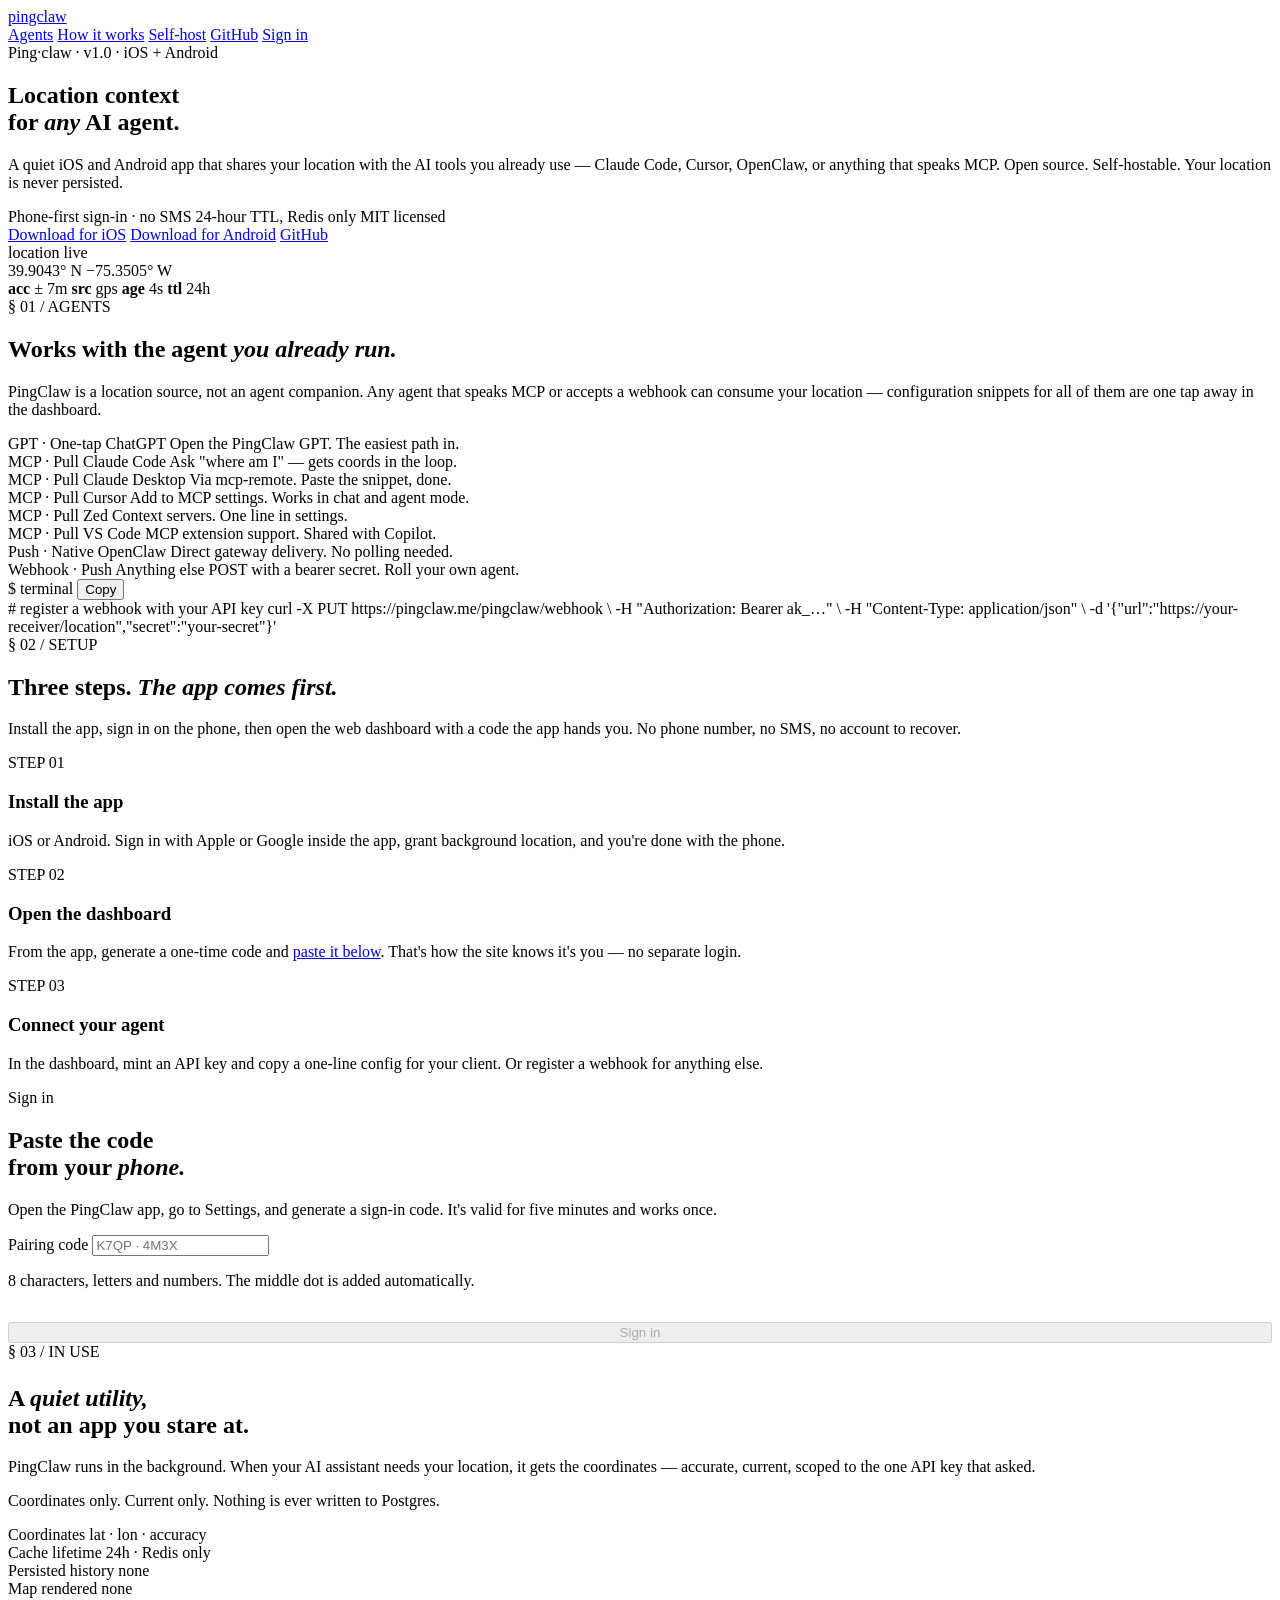
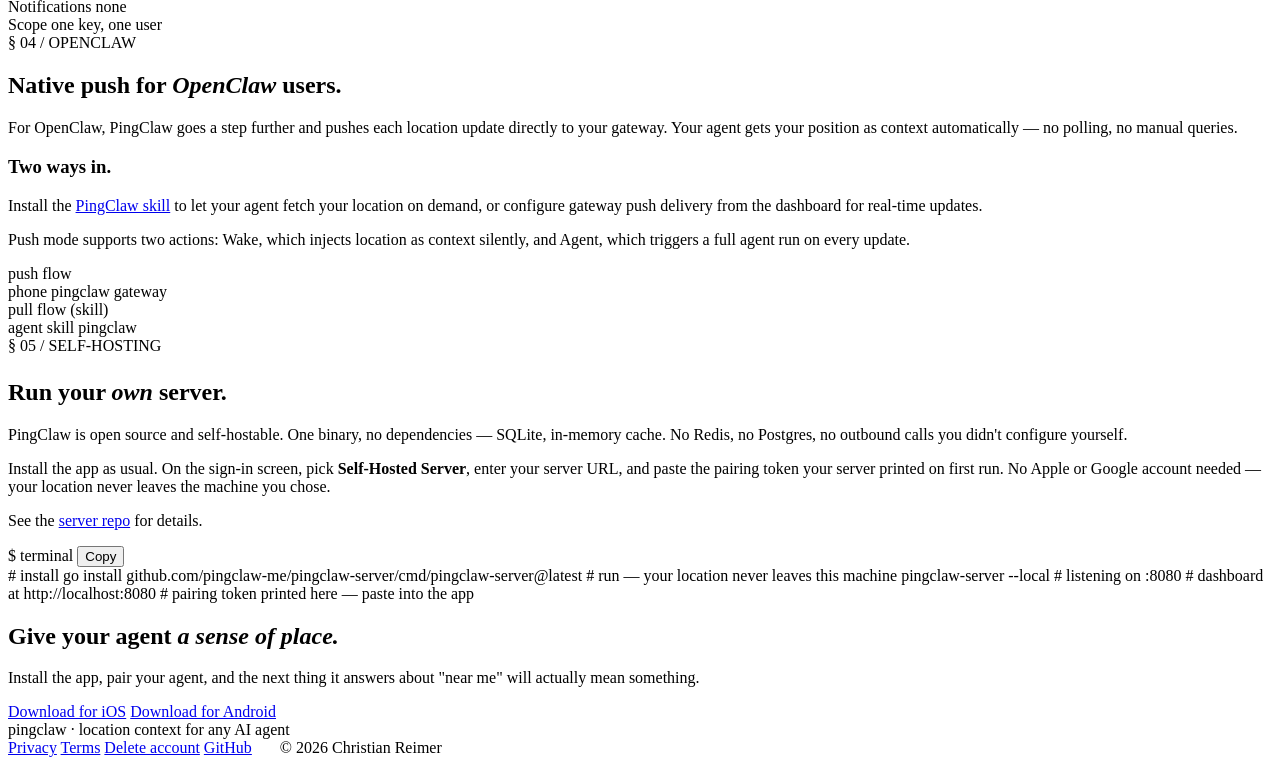
==== commit bf8f01f3: "Move account deletion to its own page, add footer links Create /deleteaccount with dedicated page ma" ====
--- a/web/index.html
+++ b/web/index.html
@@ -383,36 +383,13 @@
   </div>
 </section>
 
-<!-- DELETE ACCOUNT -->
-<section id="deleteaccount" style="padding: 72px 0;">
-  <div class="container-narrow">
-    <div class="eyebrow" style="margin-bottom: 16px; color: var(--red);">Account deletion</div>
-    <h2 style="font-family: 'Fraunces', serif; font-weight: 400; font-size: 32px; letter-spacing: -0.02em; margin-bottom: 20px;">Delete your account</h2>
-    <p style="color: var(--ink-soft); margin-bottom: 20px; line-height: 1.6;">
-      You can permanently delete your PingClaw account and all associated data at any time. Deletion is immediate and irreversible.
-    </p>
-    <p style="color: var(--ink-soft); margin-bottom: 20px; line-height: 1.6;">
-      <strong style="color: var(--ink);">What is deleted:</strong> your account, sign-in identities, all authentication tokens (pairing token, API key, web sessions), webhook configuration, OpenClaw gateway configuration, and your cached location.
-    </p>
-    <p style="color: var(--ink-soft); margin-bottom: 20px; line-height: 1.6;">
-      <strong style="color: var(--ink);">How to delete:</strong>
-    </p>
-    <ul style="color: var(--ink-soft); line-height: 1.8; padding-left: 24px; margin-bottom: 20px;">
-      <li><strong style="color: var(--ink);">From the app</strong> — open Settings, scroll to Account & data, tap "Delete all data", and confirm.</li>
-      <li><strong style="color: var(--ink);">From the web dashboard</strong> — sign in at <a href="/" style="color: var(--rust);">pingclaw.me</a>, scroll to the "Delete account" section, and click "Delete account".</li>
-    </ul>
-    <p style="color: var(--ink-soft); line-height: 1.6;">
-      After deletion, the app will return to the sign-in screen. Any connected agents will stop receiving location data immediately. There is no recovery — if you want to use PingClaw again, you'll need to create a new account.
-    </p>
-  </div>
-</section>
-
 <footer class="site-footer">
   <div class="container inner">
     <span class="footer-tag">pingclaw · location context for any AI agent</span>
     <div>
       <a href="/privacypolicy">Privacy</a>
       <a href="/termsofservice">Terms</a>
+      <a href="/deleteaccount">Delete account</a>
       <a href="https://github.com/pingclaw-me">GitHub</a>
       <span style="margin-left: 24px; color: var(--ink-faint);">© 2026 Christian Reimer</span>
     </div>
@@ -783,6 +760,7 @@
     <div>
       <a href="/privacypolicy">Privacy</a>
       <a href="/termsofservice">Terms</a>
+      <a href="/deleteaccount">Delete account</a>
       <a href="https://github.com/pingclaw-me">GitHub</a>
       <span style="margin-left: 24px; color: var(--ink-faint);">© 2026 Christian Reimer</span>
     </div>
